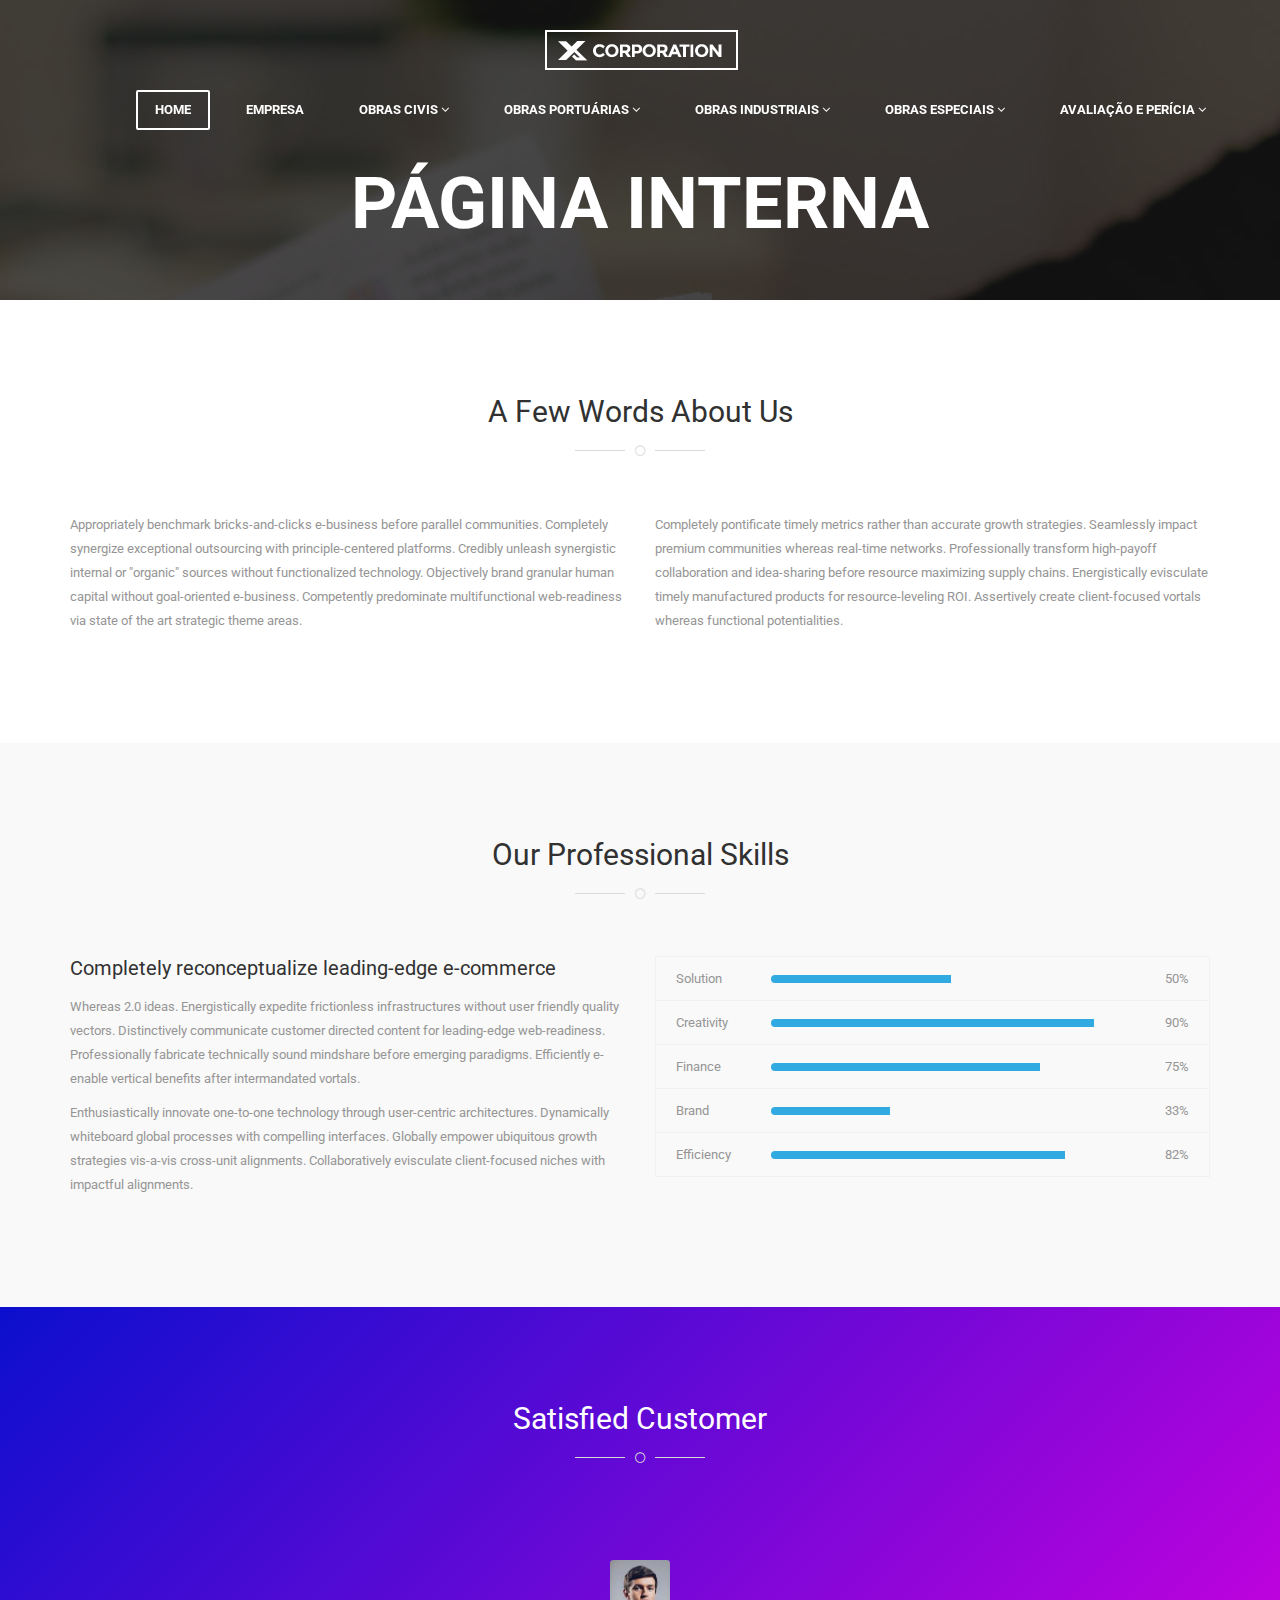
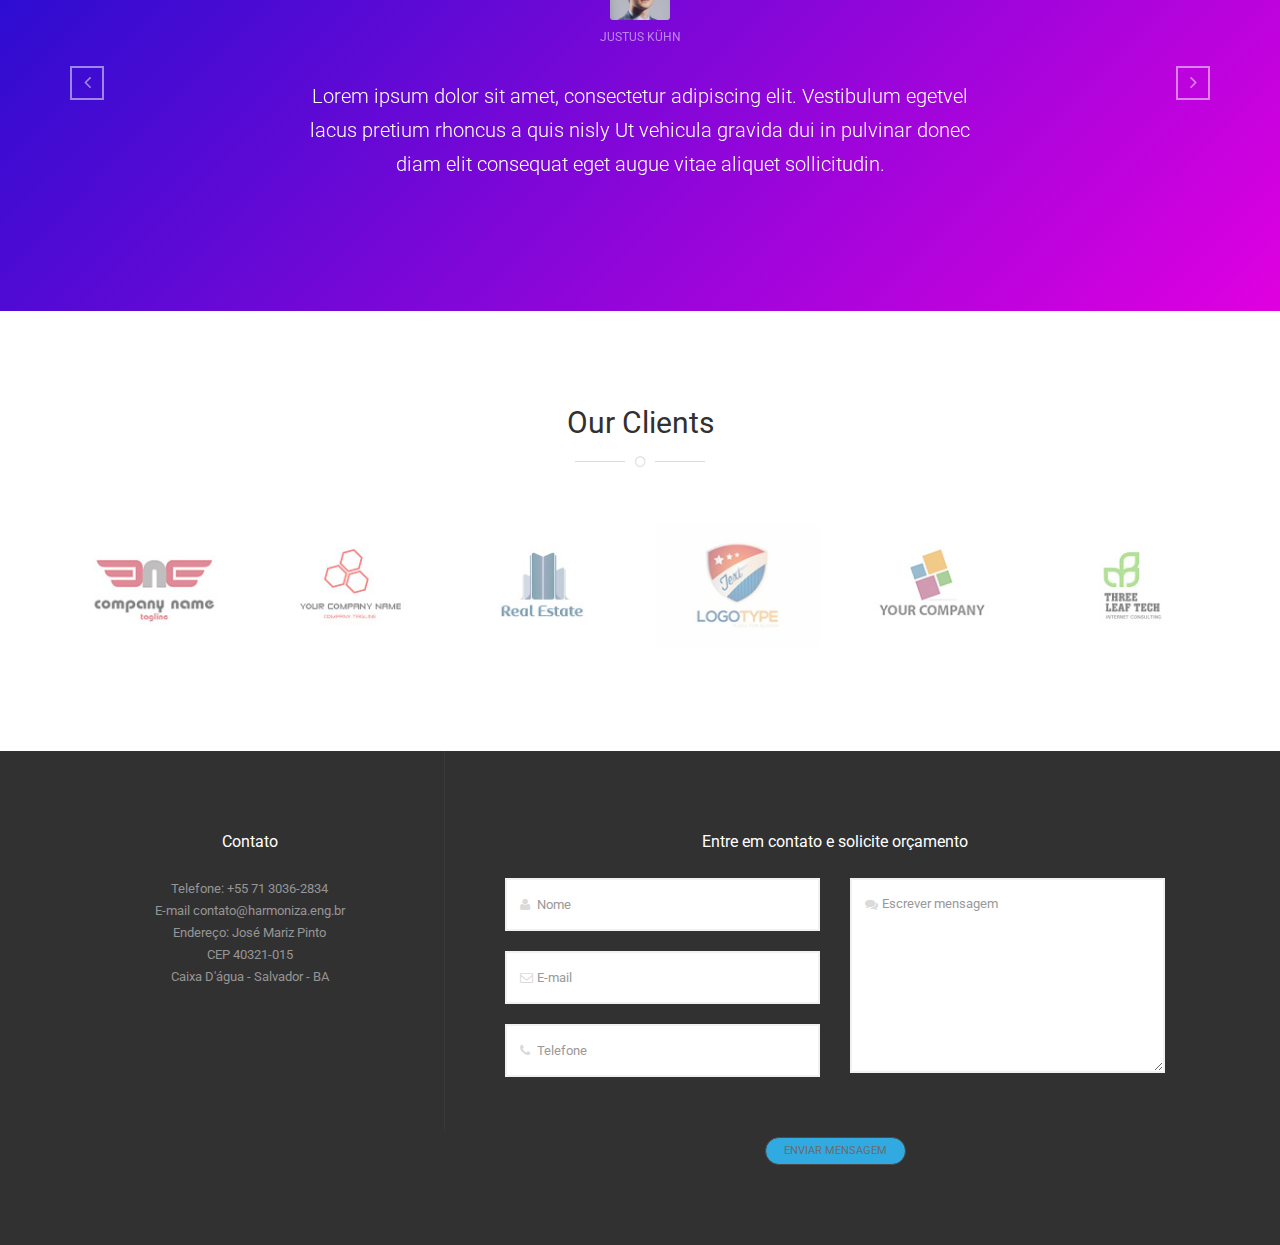
==== about.html @ 4b9bb55e "Template existente" ====
<!DOCTYPE html>
<html lang="pt-br">

<meta http-equiv="content-type" content="text/html;charset=UTF-8" />
<head>
	<meta charset="utf-8">
	<meta http-equiv="X-UA-Compatible" content="IE=edge">
	<meta name="viewport" content="width=device-width, initial-scale=1">

	<title>Harmoniza Engenharia - Página Interna</title>

	<link href='https://fonts.googleapis.com/css?family=Roboto:400,700,500' rel='stylesheet' type='text/css'>
	<link href="https://fonts.googleapis.com/css?family=Montserrat:400,700" rel='stylesheet' type='text/css'>

	<link href="css/mobile-menu.css" rel="stylesheet">

	<link href="fonts/font-awesome/css/font-awesome.min.css" rel="stylesheet">

	<link href="css/bootstrap.min.css" rel="stylesheet" >

	<link href="css/style.css" rel="stylesheet">

</head>
<body>
	<div id="main-wrapper">

<!-- 		<div id="preloader">
			<div id="status">
				<div class="status-mes"></div>
			</div>
		</div> -->
		<div class="uc-mobile-menu-pusher">
			<div class="content-wrapper">
				<nav class="navbar m-menu navbar-default navbar-fixed-top">
					<div class="container">
						<div class="col-md-5"></div>
						<a class="navbar-brand" href="index.html"><img src="img/logo.png" alt=""></a>
						<div class="navbar-header">
							<button type="button" class="navbar-toggle collapsed" data-toggle="collapse" data-target="#navbar-collapse-1">
								<span class="sr-only">Toggle navigation</span>
								<span class="icon-bar"></span>
								<span class="icon-bar"></span>
								<span class="icon-bar"></span>
							</button>
						</div>

						<div class="collapse navbar-collapse" id="#navbar-collapse-1">
							<ul class="nav-cta hidden-xs">
								<!-- <li class="dropdown"><a href="#" data-toggle="dropdown" class="dropdown-toggle"><i class="fa fa-search"></i></a>
									<ul class="dropdown-menu">
										<li>
											<div class="head-search">
												<form role="form">

													<div class="input-group">
														<input type="text" class="form-control" placeholder="Type Something">
														<span class="input-group-btn">
															<button type="submit" class="btn btn-primary">Search</button>
														</span>
													</div>
												</form>
											</div>
										</li>
									</ul>
								</li> -->
							</ul>
							<ul class="nav navbar-nav navbar-right main-nav">
								<li class="active"><a href="index.html">Home</a></li>
								<li><a href="about.html">Empresa</a></li>
								<li class="dropdown m-menu-fw"><a href="#" data-toggle="dropdown" class="dropdown-toggle">Obras Civis
									<span><i class="fa fa-angle-down"></i></span></a>
									<ul class="dropdown-menu">
										<li>
											<div class="m-menu-content">
												<ul class="col-sm-12">
													<li class="dropdown-header">Obras Civis</li>
													<li><a href="#">Construção de Casas</a></li>
													<li><a href="#">Reformas</a></li>
												</ul>
											</div>
										</li>
									</ul>
								</li>
								<li class="dropdown m-menu-fw"><a href="#" data-toggle="dropdown" class="dropdown-toggle">Obras Portuárias
									<span><i class="fa fa-angle-down"></i></span></a>
									<ul class="dropdown-menu">
										<li>
											<div class="m-menu-content">
												<ul class="col-sm-12">
													<li class="dropdown-header">Obras Portuárias</li>
													<li><a href="#">Construções Est</a></li>
												</ul>
											</div>
										</li>
									</ul>
								</li>
								<li class="dropdown m-menu-fw"><a href="#" data-toggle="dropdown" class="dropdown-toggle">Obras Industriais
									<span><i class="fa fa-angle-down"></i></span></a>
									<ul class="dropdown-menu">
										<li>
											<div class="m-menu-content">
												<ul class="col-sm-12">
													<li class="dropdown-header">Obras Industriais</li>
													<li><a href="#">XXXXXX</a></li>
												</ul>
											</div>
										</li>
									</ul>
								</li>
								<li class="dropdown m-menu-fw"><a href="#" data-toggle="dropdown" class="dropdown-toggle">Obras Especiais
									<span><i class="fa fa-angle-down"></i></span></a>
									<ul class="dropdown-menu">
										<li>
											<div class="m-menu-content">
												<ul class="col-sm-12">
													<li class="dropdown-header">Obras Especiais</li>
													<li><a href="#">Rede Globo</a></li>
												</ul>
											</div>
										</li>
									</ul>
								</li>
								<li class="dropdown m-menu-fw"><a href="#" data-toggle="dropdown" class="dropdown-toggle">Avaliação e Perícia
									<span><i class="fa fa-angle-down"></i></span></a>
									<ul class="dropdown-menu">
										<li>
											<div class="m-menu-content">
												<ul class="col-sm-12">
													<li class="dropdown-header">Avaliação e Perícia</li>
													<li><a href="#">Laudos</a></li>
													<li><a href="#">Relatórios</a></li>
												</ul>
											</div>
										</li>
									</ul>
								</li>
							</ul>
						</div>

					</div>

				</nav>

				<section class="single-page-title">
					<div class="container text-center">
						<h2>Página Interna</h2>
					</div>
				</section>

				<section class="about-text ptb-100">
					<section class="section-title">
						<div class="container text-center">
							<h2>A Few Words About Us</h2>
							<span class="bordered-icon"><i class="fa fa-circle-thin"></i></span>
						</div>
					</section>
					<div class="container">
						<div class="row">
							<div class="col-md-6">
								<p>Appropriately benchmark bricks-and-clicks e-business before parallel communities. Completely
									synergize exceptional outsourcing with principle-centered platforms. Credibly unleash synergistic
									internal or "organic" sources without functionalized technology. Objectively brand granular human
									capital without goal-oriented e-business. Competently predominate multifunctional web-readiness via
								state of the art strategic theme areas.</p>
							</div>
							<div class="col-md-6">
								<p>Completely pontificate timely metrics rather than accurate growth strategies. Seamlessly impact
									premium communities whereas real-time networks. Professionally transform high-payoff collaboration
									and idea-sharing before resource maximizing supply chains. Energistically evisculate timely
									manufactured products for resource-leveling ROI. Assertively create client-focused vortals whereas
								functional potentialities.</p>
							</div>
						</div>
					</div>
				</section>

				<section class="skills ptb-100 gray-bg">
					<section class="section-title">
						<div class="container text-center">
							<h2>Our Professional Skills</h2>
							<span class="bordered-icon"><i class="fa fa-circle-thin"></i></span>
						</div>
					</section>
					<div class="container">
						<div class="row">
							<div class="col-md-6">
								<h3>Completely reconceptualize leading-edge e-commerce</h3>
								<p>Whereas 2.0 ideas. Energistically expedite frictionless infrastructures without user friendly quality
									vectors. Distinctively communicate customer directed content for leading-edge web-readiness.
									Professionally fabricate technically sound mindshare before emerging paradigms. Efficiently e-enable
								vertical benefits after intermandated vortals.</p>
								<p>Enthusiastically innovate one-to-one technology through user-centric architectures. Dynamically
									whiteboard global processes with compelling interfaces. Globally empower ubiquitous growth
									strategies vis-a-vis cross-unit alignments. Collaboratively evisculate client-focused niches with
								impactful alignments.</p>
							</div>
							<div class="col-md-6 x-progress">
								<div class="progress-wrapper">
									<div class="progress-item">
										<span class="progress-title">Solution</span>
										<div class="progress">
											<div class="progress-bar progress-bar-dealy" role="progressbar" aria-valuenow="50" aria-valuemin="0" aria-valuemax="100" style="width: 50%;"></div>
										</div>
										<span class="progress-percent">50%</span>
									</div>

									<div class="progress-item">
										<span class="progress-title">Creativity</span>
										<div class="progress">
											<div class="progress-bar progress-bar-dealy" role="progressbar" aria-valuenow="90" aria-valuemin="0" aria-valuemax="100" style="width: 90%;"></div>
										</div>
										<span class="progress-percent">90%</span>
									</div>

									<div class="progress-item">
										<span class="progress-title">Finance</span>
										<div class="progress">
											<div class="progress-bar progress-bar-dealy" role="progressbar" aria-valuenow="75" aria-valuemin="0" aria-valuemax="100" style="width: 75%;"></div>
										</div>
										<span class="progress-percent">75%</span>
									</div>

									<div class="progress-item">
										<span class="progress-title">Brand</span>
										<div class="progress">
											<div class="progress-bar progress-bar-dealy" role="progressbar" aria-valuenow="33" aria-valuemin="0" aria-valuemax="100" style="width: 33%;"></div>
										</div>
										<span class="progress-percent">33%</span>
									</div>

									<div class="progress-item">
										<span class="progress-title">Efficiency</span>
										<div class="progress">
											<div class="progress-bar progress-bar-dealy" role="progressbar" aria-valuenow="82" aria-valuemin="0" aria-valuemax="100" style="width: 82%;"></div>
										</div>
										<span class="progress-percent">82%</span>
									</div>

								</div>

							</div>
						</div>
					</div>
				</section>

				<section class="testimonial">
					<section class="section-title">
						<div class="container text-center">
							<h2>Satisfied Customer</h2>
							<span class="bordered-icon"><i class="fa fa-circle-thin"></i></span>
						</div>
					</section>
					<div class="container">
						<div id="testimonialSlider" class="carousel slide" data-ride="carousel">

							<div class="carousel-inner" role="listbox">
								<div class="item active">
									<blockquote>
										<ul>
											<li><img src="img/img-testimonial-1.jpg" class="img-responsive" alt="" /></li>
											<li class="name">Justus Kühn</li>
										</ul>
										<p>Lorem ipsum dolor sit amet, consectetur adipiscing elit. Vestibulum egetvel </br>lacus
										pretium rhoncus a quis nisly Ut vehicula gravida dui in pulvinar donec</br> diam elit
										consequat eget augue vitae aliquet sollicitudin.
									</p>
								</blockquote>
							</div>
							<div class="item">
								<blockquote>
									<ul>
										<li><img src="img/img-testimonial-2.jpg" class=" img-responsive" alt="" /></li>
										<li class="name">Lennox Arnold</li>
									</ul>
									<p>Lorem ipsum dolor sit amet, consectetur adipiscing elit. Vestibulum egetvel </br>lacus
									pretium rhoncus a quis nisly Ut vehicula gravida dui in pulvinar donec</br> diam elit
									consequat eget augue vitae aliquet sollicitudin.
								</p>
							</blockquote>
						</div>
						<div class="item">
							<blockquote>
								<ul>
									<li><img src="img/img-testimonial-3.jpg" class="img-responsive" alt="" /></li>
									<li class="name">Paulina Berger</li>
								</ul>
								<p>Lorem ipsum dolor sit amet, consectetur adipiscing elit. Vestibulum egetvel </br>lacus
								pretium rhoncus a quis nisly Ut vehicula gravida dui in pulvinar donec</br> diam elit
								consequat eget augue vitae aliquet sollicitudin.
							</p>
						</blockquote>
					</div>
				</div>

				<a class="left carousel-control" href="#testimonialSlider" role="button" data-slide="prev">
					<span><i class="fa fa-angle-left"></i></span>
					<span class="sr-only">Previous</span>
				</a>
				<a class="right carousel-control" href="#testimonialSlider" role="button" data-slide="next">
					<span><i class="fa fa-angle-right"></i></span>
					<span class="sr-only">Next</span>
				</a>
			</div>

		</div>
	</section>

	<section class="client-logo ptb-100">
		<section class="section-title">
			<div class="container text-center">
				<h2>Our Clients</h2>
				<span class="bordered-icon"><i class="fa fa-circle-thin"></i></span>
			</div>
		</section>
		<div class="container">
			<div class="row">
				<div class="col-md-2 col-sm-4 col-xs-6 section-margin">
					<a href="#"><img src="img/logo-client-1.jpg" alt="Image"></a>
				</div>
				<div class="col-md-2 col-sm-4 col-xs-6 section-margin">
					<a href="#"><img src="img/logo-client-2.jpg" alt="Image"></a>
				</div>
				<div class="col-md-2 col-sm-4 col-xs-6 section-margin">
					<a href="#"><img src="img/logo-client-3.jpg" alt="Image"></a>
				</div>
				<div class="col-md-2 col-sm-4 col-xs-6 section-margin">
					<a href="#"><img src="img/logo-client-4.jpg" alt="Image"></a>
				</div>
				<div class="col-md-2 col-sm-4 col-xs-6 section-margin">
					<a href="#"><img src="img/logo-client-5.jpg" alt="Image"></a>
				</div>
				<div class="col-md-2 col-sm-4 col-xs-6 section-margin">
					<a href="#"><img src="img/logo-client-6.jpg" alt="Image"></a>
				</div>
			</div>
		</div>

	</section>

	<footer class="footer">

		<div class="footer-widget-section">
			<div class="container text-center">
				<div class="row">
					<div class="col-sm-4 footer-block">
						<div class="footer-widget widget_text">
							<h3>Contato</h3>
							<address>
								Telefone: +55 71 3036-2834<br>
								E-mail contato@harmoniza.eng.br<br>
								Endereço: José Mariz Pinto<br>
								CEP 40321-015 <br>
								Caixa D'água - Salvador - BA<br>
							</address>
							<!-- <ul class="list-inline social-links">
								<li><a href="#"><i class="fa fa-facebook"></i></a></li>
								<li><a href="#"><i class="fa fa-twitter"></i></a></li>
								<li><a href="#"><i class="fa fa-google-plus"></i></a></li>
								<li><a href="#"><i class="fa fa-dribbble"></i></a></li>
							</ul> -->
						</div>
					</div>
					<div class="col-sm-8 footer-block last">
						<div class="footer-widget widget_text">
							<h3>Entre em contato e solicite orçamento</h3>
							<form>
								<div class="row">
									<div class="col-md-6">
										<div class="form-group user-name">
											<label for="nameFive-first" class="sr-only">Name</label>
											<input type="text" class="form-control" required="" id="nameFive-first" placeholder="Nome">
										</div>
										<div class="form-group user-email">
											<label for="emailFive" class="sr-only">Email</label>
											<input type="email" class="form-control" required="" id="emailFive" placeholder="E-mail">
										</div>
										<div class="form-group user-phone">
											<label for="websiteOne" class="sr-only">Website</label>
											<input type="text" class="form-control" required="" id="websiteOne" placeholder="Telefone">
										</div>
									</div>
									<div class="col-md-6">
										<div class="form-group user-message">
											<label for="messageOne" class="sr-only">Message</label>
											<textarea class="form-control" required="" id="messageOne" placeholder="Escrever mensagem"></textarea>
										</div>
									</div>
								</div>
								<button type="submit" class="btn btn-primary">Enviar Mensagem</button>
							</form>							
						</div>
					</div>
				</div>
			</div>
		</div>
		<!-- <div class="copyright-section">
			<div class="container clearfix">
				<span class="copytext">&copy; X-CORPORATION. All rights reserved. | Design By: <a href="https://uicookies.com/">uiCookies</a></span>
				<ul class="list-inline pull-right">
					<li class="active"><a href="#">Home</a></li>
					<li><a href="#">About</a></li>
					<li><a href="#">Services</a></li>
					<li><a href="#">Portfolio</a></li>
					<li><a href="#">Blog</a></li>
					<li><a href="#">Contact</a></li>
				</ul>
			</div>
		</div> -->
	</footer>

</div>

</div>

<div class="uc-mobile-menu uc-mobile-menu-effect">
	<button type="button" class="close" aria-hidden="true" data-toggle="offcanvas" id="uc-mobile-menu-close-btn">&times;</button>
	<div>
		<div>
			<ul id="menu">
				<li><a href="index.html">Home</a></li>
				<li><a href="about.html">About</a></li>
				<li><a href="services.html">Services</a></li>
				<li><a href="contact.html">Contact</a></li>
			</ul>
		</div>
	</div>
</div>

</div>


<script data-cfasync="false" src="scripts/5c5dd728/cloudflare-static/email-decode.min.js"></script><script src="js/jquery-2.1.4.min.js"></script>
<script src="js/bootstrap.min.js" integrity="></script>
<script src="js/smoothscroll.js"></script>
<script src="js/mobile-menu.js"></script>
<script src="js/flexSlider/jquery.flexslider-min.js"></script>
<script src="js/scripts.js"></script>
</body>

<!-- Mirrored from uicookies.com/demo/theme/x-corporation/index.html by HTTrack Website Copier/3.x [XR&CO'2014], Tue, 23 Apr 2019 14:26:37 GMT -->
</html>
---- css/mobile-menu.css ----
.uc-offcanvas-wrapper,.uc-offcanvas-pusher,.uc-offcanvas-contents{height:100%}.uc-offcanvas-contents{}.uc-offcanvas-open .uc-offcanvas-contents,.uc-offcanvas-open .uc-offcanvas-contents-inner{}.uc-offcanvas-html-open,.uc-offcanvas-body-open{height:100%}.uc-offcanvas-contents,.uc-offcanvas-contents-inner{position:relative}.uc-offcanvas-wrapper{position:relative;overflow:hidden}.uc-offcanvas-pusher::after{position:absolute;top:0;right:0;width:0;height:0;background:rgba(0,0,0,.5);content:'';opacity:0;-webkit-transition:opacity .5s,width .1s .5s,height .1s .5s;-moz-transition:opacity .5s,width .1s .5s,height .1s .5s;-o-transition:opacity .5s,width .1s .5s,height .1s .5s;transition:opacity .5s,width .1s .5s,height .1s .5s;z-index:999}.uc-offcanvas-open .uc-offcanvas-pusher::after{width:100%;height:100%;opacity:1;-webkit-transition:opacity .5s;-moz-transition:opacity .5s;-o-transition:opacity .5s;transition:opacity .5s}.slide-along .uc-offcanvas-pusher{background-color:#fff;position:relative;left:0;z-index:1;height:100%;-webkit-transition:-webkit-transform 400ms;-moz-transition:-moz-transform 400ms;-ms-transition:-ms-transform 400ms;-o-transition:-o-transform 400ms;transition:transform 400ms}.slide-along .uc-offcanvas-container{position:absolute;top:0;left:0;visibility:hidden;z-index:0;width:300px;height:100%;background:#27272c;-webkit-transition:all 400ms;-moz-transition:all 400ms;-o-transition:all 400ms;transition:all 400ms}.uc-offcanvas-container>div{overflow-y:scroll;overflow-x:hidden;height:calc(100% - 0px);visibility:visible}.uc-offcanvas-container>div::-webkit-scrollbar{width:0}.uc-offcanvas-left .uc-offcanvas-container{left:0}.uc-offcanvas-right .uc-offcanvas-container{left:auto;right:0}.uc-offcanvas-left.slide-along.uc-offcanvas-open .uc-offcanvas-pusher{-webkit-transform:translate(300px,0);-moz-transform:translate(300px,0);-ms-transform:translate(300px,0);-o-transform:translate(300px,0);transform:translate(300px,0)}.uc-offcanvas-right.slide-along.uc-offcanvas-open .uc-offcanvas-pusher{-webkit-transform:translate(-300px,0);-moz-transform:translate(-300px,0);-ms-transform:translate(-300px,0);-o-transform:translate(-300px,0);transform:translate(-300px,0)}.uc-offcanvas-left.slide-along .uc-offcanvas-container{-webkit-transform:translate(-50%,0);-moz-transform:translate(-50%,0);-ms-transform:translate(-50%,0);-o-transform:translate(-50%,0);transform:translate(-50%,0)}.uc-offcanvas-right.slide-along .uc-offcanvas-container{-webkit-transform:translate(50%,0);-moz-transform:translate(50%,0);-ms-transform:translate(50%,0);-o-transform:translate(50%,0);transform:translate(50%,0)}.slide-along.uc-offcanvas-open .uc-offcanvas-container{visibility:visible;-webkit-transform:translate(0,0);-moz-transform:translate(0,0);-ms-transform:translate(0,0);-o-transform:translate(0,0);transform:translate(0,0);-webkit-transition:-webkit-transform 400ms;-moz-transition:-webkit-transform 400ms;-ms-transition:-webkit-transform 400ms;-o-transition:-webkit-transform 400ms;transition:transform 400ms}.slide-along .uc-offcanvas-container::after{display:none}
---- css/style.css ----
body {
    font-family : 'Roboto', sans-serif;
    font-size   : 13px;
    line-height : 24px;
    color       : #969595;
    font-weight : 400;
    background: #fff;
    }

/* --------------------------------------
Global Typography
------------------------------------------*/

h1, h2, h3, h4, h5, h6 {
    margin      : 0 0 15px;
    color       : #313131;
    font-weight : 400;
    }

h1 {
    font-size   : 30px;
    line-height : 24px;
    }

h2 {
    font-size   : 24px;
    line-height : 24px;
    }

h3 {
    font-size   : 20px;
    line-height : 24px;
    }

h4 {
    font-size   : 18px;
    line-height : 24px;
    }

h5 {
    font-size   : 16px;
    line-height : 24px;
    font-weight : 600;
    }

h6 {
    font-size   : 14px;
    line-height : 24px;
    }

/* --------------------------------------
LINK STYLE
------------------------------------------*/
a {
    color              : #31aae2;
    text-decoration    : none;
    -webkit-transition : all 0.3s ease 0s;
    -moz-transition    : all 0.3s ease 0s;
    -o-transition      : all 0.3s ease 0s;
    transition         : all 0.3s ease 0s;
    }

a,
a:active,
a:focus,
a:active {
    text-decoration : none;
    outline         : none
    }

a:hover,
a:focus {
    text-decoration : none;
    }


ul {
    margin     : 0;
    padding    : 0;
    list-style : none;
    }


/* --------------------
   Section Background
   -------------------*/

.gray-bg {
    background-color : #f9f9f9;
    }

.white-bg {
    background-color : #fff;
    }


/* --------------------
   main Wrapper
   -------------------*/
#main-wrapper{
    background: #fff;
    }

/*Button Style*/
.btn {
    padding        : 10px 30px;
    margin-bottom  : 0;
    font-size      : 13px;
    border-radius  : 0;
    text-transform : uppercase;
    }

/*btn-primary*/
.btn-primary {
    background-color : #31aae2;
    border-color     : #31aae2;
    }

.btn-primary.active,
.btn-primary.focus,
.btn-primary:active,
.btn-primary:focus,
.btn-primary:hover,
.open > .dropdown-toggle.btn-primary {
    background-color : #2281ad;
    border-color     : #2281ad;
    }

/*btn-default*/
.btn-default {
    color            : #313131;
    background-color : transparent;
    border-color     : #313131;
    }

.btn-default.active,
.btn-default.focus,
.btn-default:active,
.btn-default:focus,
.btn-default:hover,
.open > .dropdown-toggle.btn-default {
    color            : #31aae2;
    background-color : #ffffff;
    border-color     : #ffffff;
    }

/*btn-black*/
.btn-black {
    color            : #ffffff;
    background-color : #313131;
    border-color     : #313131;
    }

.btn-black:focus,
.btn-black:hover {
    color            : #313131;
    border-color     : #313131;
    background-color : transparent !important;
    }

button:focus,
.btn:focus,
.btn:active:focus {
    outline : none;
    }




/* -------------------
   Section Padding
   --------------------*/
.pt-100 {
    padding-top : 100px;
    }

.ptb-90 {
    padding-bottom : 90px;
    padding-top    : 90px;
    }

.ptb-100 {
    padding-top    : 100px;
    padding-bottom : 100px;
    }

.ptb-150 {
    padding-top    : 150px;
    padding-bottom : 150px;
    }

.ptb-160 {
    padding-top    : 160px;
    padding-bottom : 160px;
    }

.ptb-170 {
    padding-top    : 170px;
    padding-bottom : 170px;
    }

@media (min-width : 768px) {
    /*custom-padding class*/
    .pl-30 {
        padding-left : 30px;
        }

    .pr-30 {
        padding-right : 30px;
        }
    }


/* ----------------------------------------------
text-highlights
------------------------------------------------- */
.text-highlights {
    color   : #ffffff;
    padding : 0px 5px;
    }

.text-highlights.black {
    background : #313131;
    }

.text-highlights.blue {
    background : #31aae2;
    }

/*Common Page Header*/
.page-header {
    padding-bottom : 0;
    margin         : 100px 0;
    border-bottom  : 0;
    }

.page-header h1 {
    font-size      : 70px;
    line-height    : 70px;
    color          : #ffffff;
    font-weight    : 400;
    text-transform : capitalize;
    margin-bottom  : 30px;
    font-family    : 'Montserrat', sans-serif;
    }

.page-header .sub-title {
    display        : block;
    font-size      : 40px;
    line-height    : 40px;
    color          : rgba(255, 255, 255, 0.5);
    font-weight    : 700;
    text-transform : uppercase;
    font-family    : 'Montserrat', sans-serif;
    }

@media (max-width : 766px) {
    .page-header h1 {
        font-size   : 44px;
        line-height : 44px;
        }

    .page-header .sub-title {
        font-size   : 30px;
        line-height : 30px;
        }
    }

/*feature-section*/
.feature-section {
    background      : url(../../assets/img/feature-bg.html) no-repeat;
    background-size : cover;
    }

/* ------------------------------------------------------------------
BACK TO TOP
--------------------------------------------------------------------- */
#toTop {
    position    : fixed;
    bottom      : 30px;
    right       : 30px;
    color       : #31aae2;
    cursor      : pointer;
    display     : none;
    z-index     : 9999;
    width       : 30px;
    height      : 30px;
    border      : 2px solid #31aae2;
    text-align  : center;
    font-size   : 18px;
    line-height : 24px;
    }

#toTop:hover {
    color              : #ffffff;
    background-color   : #31aae2;
    border             : 1px solid transparent;
    -webkit-transition : all 0.3s ease 0s;
    -moz-transition    : all 0.3s ease 0s;
    -o-transition      : all 0.3s ease 0s;
    transition         : all 0.3s ease 0s;
    }

/* ------------------------------------------------------------------
Shortcode Content
--------------------------------------------------------------------- */
.page-title-section {
    padding-top     : 80px;
    background      : url(../../assets/img/page-bg/page-bg-1.html) no-repeat center center #4795bb;
    background-size : cover;
    }

/*-----------------------------
 NAVIGATION & HEADER STYLE
--------------------------------*/

/*Navigation*/
@media screen and (max-width : 768px) {
    .navbar-collapse.collapse {
        display : none !important;
        }

    .navbar-default {
        background    : #333333 !important;
        padding       : 10px 0;
        border-bottom : none;
        }
    }

@media (min-width : 768px) {
    .navbar-default {
        background-color   : transparent;
        padding            : 30px 0;
        border-color       : transparent;
        -webkit-transition : all .5s ease-in-out;
        -moz-transition    : all .5s ease-in-out;
        transition         : all .5s ease-in-out;
        }

    .sticky-nav.navbar-default {
        background-color : #333333;
        padding          : 15px 0;
        }

    .navbar-right .dropdown-menu {
        right : auto;
        }
    }

.navbar-default {
    margin-bottom : 0;
    }

.navbar-brand {
    padding-top    : 0;
    padding-bottom : 0;
    height         : 40px;
    margin-bottom: 20px !important;
    }

.navbar-default .navbar-nav > li {
    margin-right : 17px;
    }

.navbar-default .navbar-nav > li:last-child {
    margin-right : 0px;
    }

.navbar-default .navbar-nav > li > a {
    color          : #ffffff;
    font-size      : 13px;
    font-weight    : 700;
    padding        : 8px 17px;
    border         : 2px solid transparent;
    border-radius  : 2px;
    text-transform : uppercase;
    }

.navbar-default .navbar-nav > li > a:focus,
.navbar-default .navbar-nav > li > a:hover {
    color            : #ffffff;
    background-color : transparent;
    border           : 2px solid #ffffff;
    }

.navbar-default .navbar-nav > .active > a,
.navbar-default .navbar-nav > .active > a:focus,
.navbar-default .navbar-nav > .active > a:hover {
    color            : #ffffff;
    background-color : transparent;
    border           : 2px solid #ffffff;
    }

.navbar-default .navbar-nav > li > a:focus,
.navbar-default .navbar-nav > li > a:hover {
    color : #ffffff;
    }

.nav-cta {
    float              : right;
    margin-right       : 40px;
    margin-left        : 20px;
    line-height        : 40px;
    -webkit-transition : all .3s ease-in-out;
    -moz-transition    : all .3s ease-in-out;
    transition         : all .3s ease-in-out;
    }

.nav-cta > li > a {
    display     : inline-block;
    color       : #ffffff;
    width       : 20px;
    height      : 34px;
    line-height : 34px;
    text-align  : center;
    }

.nav-cta .dropdown-menu {
    left  : auto;
    right : 0;
    }

.head-search {
    width : 370px;
    }

.head-search {
    padding : 8px;
    }

.head-search .form-control {
    height : 40px;
    }

.head-search .btn {
    padding : 10px 20px;
    }

/*Dropdown Menu*/

.dropdown-menu {
    display            : inherit;
    top                : 100% !important;
    padding            : 0;
    font-size          : 13px;
    opacity            : 0;
    visibility         : hidden;
    border             : 1px solid #f5f5f5;
    border-radius      : 0;
    box-shadow         : 0px -2px 0px #000000;
    -webkit-transition : all 0.3s ease 0s;
    -moz-transition    : all 0.3s ease 0s;
    -o-transition      : all 0.3s ease 0s;
    transition         : all 0.3s ease 0s;
    -webkit-transform: translateY(50px);
    -moz-transform: translateY(50px);
    transform: translateY(50px);
    }

.dropdown:hover .dropdown-menu {
    display    : block;
    margin-top : 28px !important;
    opacity    : 1;
    visibility : visible;
    -webkit-transform: translateY(0);
    -moz-transform: translateY(0);
    transform: translateY(0);
    }

.dropdown-menu::before {
    top      : -30px;
    content  : "";
    position : absolute;
    width    : 100%;
    height   : 30px;
    display  : block;
    }

.sticky-nav .dropdown:hover .dropdown-menu {
    margin-top : 14px !important;
    }

.dropdown-header {
    font-size      : 11px;
    line-height    : 30px;
    font-weight    : 600;
    color          : #313131;
    text-transform : uppercase;
    }

.dropdown-menu li a {
    display     : block;
    font-size   : 13px;
    line-height : 30px;
    color       : #969595;
    padding     : 3px 20px;
    }

.dropdown-menu li a:hover {
    color            : #31aae2;
    background-color : #f5f5f5;
    padding-left     : 25px;
    }

.dropdown-menu > .active > a,
.dropdown-menu > .active > a:focus,
.dropdown-menu > .active > a:hover {
    color            : #31aae2;
    background-color : #f5f5f5;
    padding-left     : 25px;
    }

.navbar-default .navbar-nav > .open > a,
.navbar-default .navbar-nav > .open > a:focus,
.navbar-default .navbar-nav > .open > a:hover {
    color            : #000000;
    background-color : transparent;
    }

/*Mega Menu*/
.m-menu .nav,
.m-menu .collapse,
.m-menu .dropup,
.m-menu .dropdown {
    position : static;
    }

.m-menu .container {
    position : relative;
    }

.m-menu .dropdown-menu {
    left : auto;
    }

.m-menu .m-menu-content {
    }

.m-menu .dropdown.m-menu-fw .dropdown-menu {
    left  : 15px;
    right : 15px;
    }

.m-menu-content ul {
    border-right : 1px solid #f5f5f5;
    padding      : 20px;
    }

.m-menu-content ul:last-of-type {
    border-right : 0;
    }

@media (max-width : 768px) {
    .navbar-toggle {
        display : block;
        }
    }

.navbar-toggle {
    position      : absolute;
    right         : 0;
    padding       : 5px 10px;
    border        : 0;
    border-radius : 0;
    }

.navbar-default .navbar-toggle:focus,
.navbar-default .navbar-toggle:hover {
    background-color : transparent;
    }

.navbar-toggle .icon-bar {
    width  : 14px;
    height : 3px;
    }

.navbar-default .navbar-toggle .icon-bar {
    background-color : #ffffff;
    }

.navbar-toggle .icon-bar + .icon-bar {
    margin-top : 2px;
    }

/*uc-mobile-menu*/
.uc-mobile-menu {
    }

.uc-mobile-menu-container > div {
    visibility : hidden;
    }

#menu {
    margin : 50px 40px;

    }

#menu > li {
    text-transform : uppercase;
    }

#menu > li:last-child {
    border-bottom : 0;
    }

#menu > li ul li {
    margin-left : 0;
    color       : #999999;

    }

#menu li a {
    display         : block;
    text-decoration : none;
    color           : #777777;
    padding         : 10px 0;
    font-size: 16px;
    border-bottom: 1px dotted #444;
    }


#menu li a:hover,
#menu li.active a {
    color : #ffffff;
    }

/*Mobile Menu Close*/
.uc-mobile-menu .close {
    position           : absolute;
    right              : 0;
    top                : 0;
    color              : #ffffff;
    text-shadow        : none;
    filter             : alpha(opacity=50);
    opacity            : .5;
    width              : 44px;
    height             : 44px;
    -webkit-transition : all 0.3s ease 0s;
    -moz-transition    : all 0.3s ease 0s;
    -o-transition      : all 0.3s ease 0s;
    transition         : all 0.3s ease 0s;
    }

.uc-mobile-menu .close:hover {
    opacity : 1;
    }

/*-------------------
    HERO SLIDER
--------------------*/

.hero-slide .carousel-caption {
    bottom      : 50%;
    text-shadow : none;
    transform   : translateY(50%);
    }

.hero-slide .carousel-caption h1 {
    font-size      : 60px;
    line-height    : 1;
    font-weight    : bold;
    text-transform : uppercase;
    color          : #ffffff;
    }

.hero-slide .carousel-caption p {
    font-size   : 20px;
    color       : #ffffff;
    font-weight : normal;
    }

.hero-slide .carousel-control.left,
.hero-slide .carousel-control.right {
    width       : 50px;
    height      : 50px;
    line-height : 46px;
    top         : 50%;
    margin-top  : -25px;
    background  : transparent;
    cursor      : pointer;
    border      : 2px solid #ffffff;
    text-shadow : none;
    }

.hero-slide .carousel-control.left {
    left : 1%;
    }

.hero-slide .carousel-control.right {
    right : 1%;
    }

.hero-slide .carousel-indicators {
    bottom : 60px;
    }

.hero-slide .carousel-indicators li {
    border : 2px solid #ffffff;
    }

/*Media Query*/
@media screen and (max-width : 768px) {
    .hero-slide {
        margin-top : 60px;
        }

    .hero-slide .carousel-caption h1 {
        font-size : 24px;
        }

    .hero-slide .carousel-indicators {
        bottom : 20px;
        }

    .hero-slide .carousel-caption p {
        font-size : 12px;
        }
    }

/* -------------------
 Section Title Style
 --------------------- */
.section-title {
    margin-bottom : 50px;
    }

.section-title h2 {
    font-size      : 30px;
    text-transform : capitalize;
    position       : relative;
    }

.section-title span.bordered-icon {
    color       : #dadada;
    padding     : 0 10px;
    font-size   : 12px;
    line-height : 18px;
    position    : relative;
    display     : inline-block;
    }

.section-title span.bordered-icon:before,
.section-title span.bordered-icon:after {
    content    : "";
    background : #dadada;
    width      : 50px;
    height     : 1px;
    top        : 8px;
    position   : absolute;
    }

.section-title span.bordered-icon:before {
    left : 100%;
    }

.section-title span.bordered-icon:after {
    right : 100%;
    }

/*---------------------------
 Service section
 ---------------------------*/
.x-services .thumbnail {
    padding       : 0;
    line-height   : 24px;
    border        : 1px solid #f1f1f1;
    border-radius : 0;
    margin-bottom : 30px;
    }

@media (min-width : 768px) {
    .x-services .thumbnail a > img,
    .x-services .thumbnail > img {
        float : left;
        }
    }

@media (max-width : 767px) {
    .x-services .thumbnail a > img,
    .x-services .thumbnail > img {
        width : 100%;
        }
    }

.x-services .thumbnail .caption {
    padding  : 30px;
    color    : #969595;
    overflow : hidden;
    }

.x-services .thumbnail .caption h3 {
    font-size      : 15px;
    text-transform : capitalize;
    margin-bottom  : 5px;
    }

.x-services .thumbnail .caption h3 a {
    color : #313131;
    }

.x-services .thumbnail .caption h3 a:hover {
    color : #31aae2;
    }

.x-services .thumbnail .caption p {
    margin : 0;
    }

/* --------------------------------------------------
features start
-----------------------------------------------------*/
.x-features {
    background : #4d7ecc;
    padding    : 100px 0 85px;
    }

.x-features .section-title h2 {
    color : #ffffff;
    }

.x-features .img-left {
    margin-top : 20px;
    }

@media (max-width : 992px) {
    .x-features .img-left {
        margin-bottom : 40px;
        margin-top    : 0px;
        }
    }

.x-features .promo-icon {
    float        : left;
    margin-right : 25px;
    font-size    : 30px;
    color        : #9dd1f6;
    }

.x-features .promo-content {
    color          : #9dd1f6;
    overflow       : hidden;
    border-bottom  : 1px solid rgba(157, 209, 246, 0.4);
    margin-bottom  : 20px;
    padding-bottom : 10px;
    }

.x-features .promo-content.last-type {
    border-bottom  : 0;
    margin-bottom  : 0px;
    padding-bottom : 0px;
    }

.x-features .promo-content h3 {
    font-size   : 15px;
    line-height : 26px;
    font-weight : 600;
    color       : #ffffff;
    }

/* ----------------------------------------------
Team
------------------------------------------------- */
.team {
    }

.team .thumbnail {
    padding          : 0;
    margin-bottom    : 40px;
    line-height      : 22px;
    background-color : #ffffff;
    border           : 0;
    }

@media (max-width : 767px) {
    .team .thumbnail {
        margin-bottom : 30px;
        }
    }

.team .thumbnail img {
    width : 100%;
    }

.team .thumbnail .caption {
    padding          : 15px 0;
    background-color : #f9f9f9;
    color            : #313131;
    }

.team .thumbnail h3 small {
    font-size      : 11px;
    color          : #a3a2a2;
    text-transform : uppercase;
    }

.team .thumbnail h3 {
    font-size      : 16px;
    text-transform : capitalize;
    margin         : 0;
    }

/* --------------------------------------------------
      testimonial start
-----------------------------------------------------*/
.testimonial .section-title h2 {
    color : #ffffff;
    }

.testimonial {
    padding    : 100px 0px;
    color      : #ffffff;

    /* gradient: #0c0fce+0,e000e0+100 */
    background : #0c0fce; /* Old browsers */
    background : -moz-linear-gradient(-45deg, #0c0fce 0%, #e000e0 100%); /* FF3.6-15 */
    background : -webkit-linear-gradient(-45deg, #0c0fce 0%, #e000e0 100%); /* Chrome10-25,Safari5.1-6 */
    background : linear-gradient(135deg, #0c0fce 0%, #e000e0 100%); /* W3C, IE10+, FF16+, Chrome26+, Opera12+, Safari7+ */
    filter     : progid:DXImageTransform.Microsoft.gradient(startColorstr='#0c0fce', endColorstr='#e000e0', GradientType=1); /* IE6-9 fallback on horizontal gradient */

    }

.testimonial .carousel-control {
    text-shadow : none;
    }

#testimonialSlider .carousel-inner .item {
    text-align : center;
    }

#testimonialSlider .carousel-inner .item img {
    display       : inline-block;
    width         : 60px;
    height        : 60px;
    border-radius : 3px;
    }

#testimonialSlider .carousel-inner .item .name {
    text-transform : uppercase;
    font-size      : 12px;
    margin-top     : 5px;
    color          : rgba(255, 255, 255, 0.5);
    }

#testimonialSlider .carousel-inner .item blockquote {
    border-left : 0px;
    }

#testimonialSlider .carousel-inner .item blockquote p {
    font-size   : 20px;
    line-height : 34px;
    /*padding: 0px 80px;*/
    font-weight : 300;
    }

#testimonialSlider .carousel-inner .item blockquote ul {
    margin : 30px 0px;
    }

#testimonialSlider .carousel-control.right,
#testimonialSlider .carousel-control.left {
    background  : transparent;
    border      : 2px solid #ffffff;
    width       : 34px;
    height      : 34px;
    line-height : 28px;
    text-align  : center;
    top         : 50%;
    }

@media (min-width : 768px) {
    /*custom-padding class*/
    #testimonialSlider .carousel-indicators {
        bottom : -60px;
        }
    }

@media (min-width : 992px) and (max-width : 1199px) {

    #testimonialSlider .carousel-inner .item blockquote p {
        font-size : 18px;
        }
    }

@media (min-width : 768px) and (max-width : 991px) {
    #testimonialSlider .carousel-inner .item blockquote p {
        font-size   : 13px;
        line-height : 24px;
        }
    }

@media only screen and (min-width : 480px) and (max-width : 767px) {
    #testimonialSlider .carousel-inner .item blockquote p {
        font-size     : 13px;
        line-height   : 24px;
        margin-bottom : 20px;
        padding       : 0;
        }
    }

@media (max-width : 766px) {
    #testimonialSlider .carousel-control.right,
    #testimonial-slider .carousel-control.left {
        display : none;
        }

    #testimonialSlider .carousel-inner .item blockquote p {
        margin-bottom : 20px;
        padding       : 0;
        }

    }

/*testimonial end*/

/* client-logo */
.client-logo {
    }

.client-logo a img {
    width              : 100%;
    opacity            : 0.5;
    -webkit-transition : all 0.8s ease 0s;
    -moz-transition    : all 0.8s ease 0s;
    -o-transition      : all 0.8s ease 0s;
    transition         : all 0.8s ease 0s;
    }

.client-logo a:hover img {
    opacity : 1;
    }

@media (max-width : 992px) {
    .client-logo .section-margin {
        margin-bottom : 30px;
        }
    }

/* --------------------------------------------
    Page Title
----------------------------------------------- */

.single-page-title {
    background            : url(../img/img-page-title.jpg) no-repeat bottom;
    background-size       : cover;
    width                 : 100%;
    background-attachment : fixed;
    padding               : 15% 0 5%;
    position: relative;
    }

.single-page-title::before{
    position: absolute;
    content: "";
    top:0;
    left:0;
    right: 0;
    bottom: 0;
    background: rgba(0,0,0,.7);
    }

.single-page-title h2 {
    display        : inline-block;
    font-size      : 72px;
    text-transform : uppercase;
    font-weight    : 700;
    margin-bottom  : 0;
    color          : #fff;
    position: relative;
    z-index: 1;
    }


/*-------------------------
    Progress Bar
 ---------------------------*/

.x-progress {}
.x-progress .progress-wrapper {
    border: 1px solid #f1f1f1;
    margin-bottom: 30px;
    }
.x-progress .progress-item {
    line-height: 43px;
    padding: 0 20px;
    border-bottom: 1px solid #f1f1f1;
    }
.x-progress .progress-item:last-of-type {
    border-bottom: 0;
    }
.x-progress .progress-title {
    display: inline-block;
    float: left;
    width: 95px;
    }
.x-progress .progress-percent {
    display: inline-block;
    float: right;
    text-align: center;
    padding-left: 30px;
    }
.x-progress .progress {
    width: 70%;
    display: inline-block;
    height: 8px;
    margin-bottom: 0;
    background-color: #f9f9f9;
    box-shadow: none;
    }

@media (min-width : 992px) and (max-width : 1199px) {
    .x-progress .progress {
        width: 60%;
        }
    }
@media only screen and (max-width : 767px) {
    .x-progress .progress {
        width: 60%;
        }
    }
@media only screen and (max-width : 479px) {
    .x-progress .progress-title {
        width: 70px;
        }
    .x-progress .progress {
        width: 40%;
        }
    }

.x-progress .progress-bar {
    background-color: #31aae2;
    box-shadow: none;
    }



/* --------------------------------------------------
service-icon-style
------------------------------------------------- */

.service-icon-style {}
/*promo-block*/
.service-icon-style .promo-block-wrapper {
    /*margin-bottom: 80px;*/
    }

.service-icon-style .promo-icon {
    width: 75px;
    height: 80px;
    color: #dadada;
    font-size: 24px;
    line-height: 76px;
    text-align: center;
    border: 2px solid #dadada;
    margin: 0 auto 36px;
    -webkit-transition: all 0.3s ease 0s;
    -moz-transition: all 0.3s ease 0s;
    -o-transition: all 0.3s ease 0s;
    transition: all 0.3s ease 0s;
    }
.service-icon-style .promo-block-wrapper:hover .promo-icon {
    background-color: #31aae2;
    color: #fff;
    border: 2px solid transparent;
    }

.service-icon-style .promo-content {
    padding: 20px;
    }
.service-icon-style .promo-content h3{
    font-size: 15px;
    text-transform: capitalize;
    }


/* ---------------------------------
    x-accordion
 ------------------------------------*/

.x-accordion-section{
    background: #f9f9f9;
    }

.x-accordion .panel-group .panel+.panel {
    margin-top: 0px;
    }

.x-accordion .panel-group {
    margin-bottom: 0;
    }
.x-accordion .panel-default {
    border: 0;
    }
.x-accordion .panel {
    background-color: transparent;
    box-shadow: none;
    border-bottom: 10px solid transparent;
    border-radius: 0;
    margin: 0;
    }
.x-accordion .panel:last-of-type {
    border-bottom: 0;
    }
.x-accordion .panel .panel-heading a {
    display: block;
    padding: 12px 30px;
    background: #fff;
    color: #31aae2;
    }
.x-accordion .panel .panel-heading a.collapsed {
    color: #969595;
    background-color: #fff;
    padding: 12px 30px;
    }
.x-accordion .panel-default>.panel-heading {
    border-radius: 0px;
    padding: 0;
    }

.x-accordion .panel-group .panel-heading+.panel-collapse>.panel-body {
    border-top: 0;
    padding: 10px 30px 30px 30px;
    background: #fff;
    color: #969595;
    }


@media screen and (max-width:768px){
    .x-accordion .panel-group{
        margin-bottom: 50px ;
        }
    }

/*----------------------
 tabOne start
 -----------------------*/
.tabOne {}
.tabOne .nav-tabs {
    border: 1px solid #eee;
    border-bottom: none;
    }
.tabOne .nav-tabs.nav-justified li {
    border-right: 1px solid #eee;
    border-bottom: 1px solid #eee;
    }
.tabOne .nav-tabs.nav-justified li.active {
    border-bottom: 1px solid transparent;
    }
.tabOne .nav-tabs.nav-justified li:last-child {
    border-right: 0;
    }
.tabOne .nav-tabs.nav-justified>li>a {
    border: 0;
    border-radius: 0;
    background-color: #f9f9f9;
    color: #969595;
    height: 50px;
    line-height: 50px;
    padding: 0 15px;
    }
.tabOne .nav-tabs.nav-justified>.active>a,
.tabOne .nav-tabs.nav-justified>.active>a:focus,
.tabOne .nav-tabs.nav-justified>.active>a:hover {
    border: 0;
    background-color: transparent;
    color: #31aae2;
    }

/*media query*/

@media (min-width : 768px) {
    .tabOne .tab-content{
        border: 1px solid #eee;
        padding: 30px;
        border-top: 0;
        overflow: hidden;
        }
    }

@media screen and (max-width : 600px) {
    .tabOne .tab-content{
        margin-top: 30px;
        }
    }

.tabOne .tab-pane img {
    margin-top: 8px;
    }
.tabOne .tab-pane img.pull-left {
    margin-right: 20px;
    }
.tabOne .tab-pane img.pull-right {
    margin-left: 20px;
    }
/*collapse in small devices*/
.tabOne .panel-body img{
    margin-top: 8px;
    }
.tabOne .panel-body img.pull-left {
    margin-right: 20px;
    }
.tabOne .panel-body img.pull-right {
    margin-left: 20px;
    }

.tabOne .tab-pane p {
    margin-bottom: 15px;
    }
.tabOne .tab-pane p:last-of-type {
    margin-bottom: 0;
    }


/* ------------------
   Google Map
   ------------------*/

#googleMap{
    height: 500px;
    }


/*------------------
  FORM STYLE
  -------------------- */
.form-group {
    margin-bottom: 20px;
    }
.form-control {
    height: 53px;
    padding: 6px 20px 6px 30px;
    font-size: 13px;
    line-height: 24px;
    color: #969595;
    border: 2px solid #F1F1F1;
    border-radius: 0;
    box-shadow: none;
    }
.form-control:focus {
    border: 2px solid #31aae2 !important;
    box-shadow: none;
    }


/*---------------
 Contact Form
 -----------------*/

.contact-form  {}
.contact-form  h2{
    line-height: 36px;
    margin-bottom: 45px;
    }

.user-message textarea {
    min-height: 195px;
    padding-top: 12px;
    }
.contact-form form button {
    margin-top: 10px;
    }


.user-name,
.user-email,
.user-phone,
.user-url,
.user-message{
    position: relative;
    }
.user-name::after,
.user-email::after,
.user-phone::after,
.user-url::after,
.user-message::after {
    position: absolute;
    left: 15px;
    top: 15px;
    font-family: "FontAwesome";
    color: #dadada;
    }

.user-name::after {
    content: "\f007";
    }
.user-email::after {
    content: "\f003";
    }
.user-phone::after {
    content: "\f095";
    }
.user-url::after {
    content: "\f0ac";
    }
.user-message::after {
    content: "\f086";
    }


/* --------------------------------------------
    Footer
----------------------------------------------- */
.footer {
    background : #313131;
    }

.footer .footer-block {
    border-right : 1px solid #3a3a3a;
    padding      : 80px 60px;
    min-height   : 380px;
    }

@media (min-width : 992px) and (max-width : 1199px) {
    .footer .footer-block {
        padding : 60px 50px;
        }
    }

@media (min-width : 768px) and (max-width : 991px) {
    .footer .footer-block {
        padding : 50px 15px;
        }
    }

@media (max-width : 767px) {
    .footer .footer-block {
        padding    : 30px 15px;
        min-height : inherit;
        }
    }

.footer .footer-block.last {
    border-right : 0;
    }

.footer .footer-widget h3 {
    font-size     : 16px;
    line-height   : 22px;
    color         : #ffffff;
    margin-bottom : 25px;
    }

.footer .widget_text {
    }

.footer .footer-logo {
    margin-bottom : 25px;
    }

.footer .footer-widget .btn {
    font-size     : 11px;
    padding       : 5px 18px;
    border-radius : 50px;
    color         : #6b6b6b;
    border        : 1px solid #4a4a4a;
    margin-top    : 40px;
    }

.footer .footer-widget .btn:hover {
    color            : #ffffff;
    background-color : #31aae2;
    border           : 1px solid transparent;
    }

.footer .footer-widget address {
    line-height   : 22px;
    margin-bottom : 30px;
    }

.footer .footer-widget .social-links {
    }

.footer .footer-widget .social-links li a {
    display          : block;
    font-size        : 20px;
    width            : 42px;
    height           : 42px;
    color            : #6b6b6b;
    background-color : #4a4a4a;
    line-height      : 42px;
    text-align       : center;
    border-radius    : 50%;
    }

.footer .footer-widget .social-links li a:hover {
    color            : #ffffff;
    background-color : #31aae2;
    }

.footer .copyright-section {
    background-color : #2d2d2d;
    color            : #6b6b6b;
    padding          : 20px 0;
    }

.footer .copyright-section .copytext {
    text-transform : uppercase;
    color          : #6b6b6b;
    font-weight    : 600;
    }

@media (min-width : 768px) {
    .footer .copyright-section .list-inline > li {
        padding-right : 10px;
        padding-left  : 10px;
        }
    }

.footer .copyright-section li a {
    display   : block;
    font-size : 13px;
    color     : #6b6b6b;
    }

.footer .copyright-section li a:hover,
.footer .copyright-section li.active a {
    color : #ffffff;
    }



/* ---------------------------------------------- /*
 * Preloader
/* ---------------------------------------------- */
#preloader {
    background: #706d5d;
    bottom: 0;
    left: 0;
    position: fixed;
    right: 0;
    top: 0;
    z-index: 9999;
    }

#status,
.status-mes {
    background-image: url(../img/preloader.gif);
    background-position: center;
    background-repeat: no-repeat;
    height: 200px;
    left: 50%;
    margin: -100px 0 0 -100px;
    position: absolute;
    top: 50%;
    width: 200px;
    }

.status-mes {
    background: none;
    left: 0;
    margin: 0;
    text-align: center;
    top: 65%;
    }
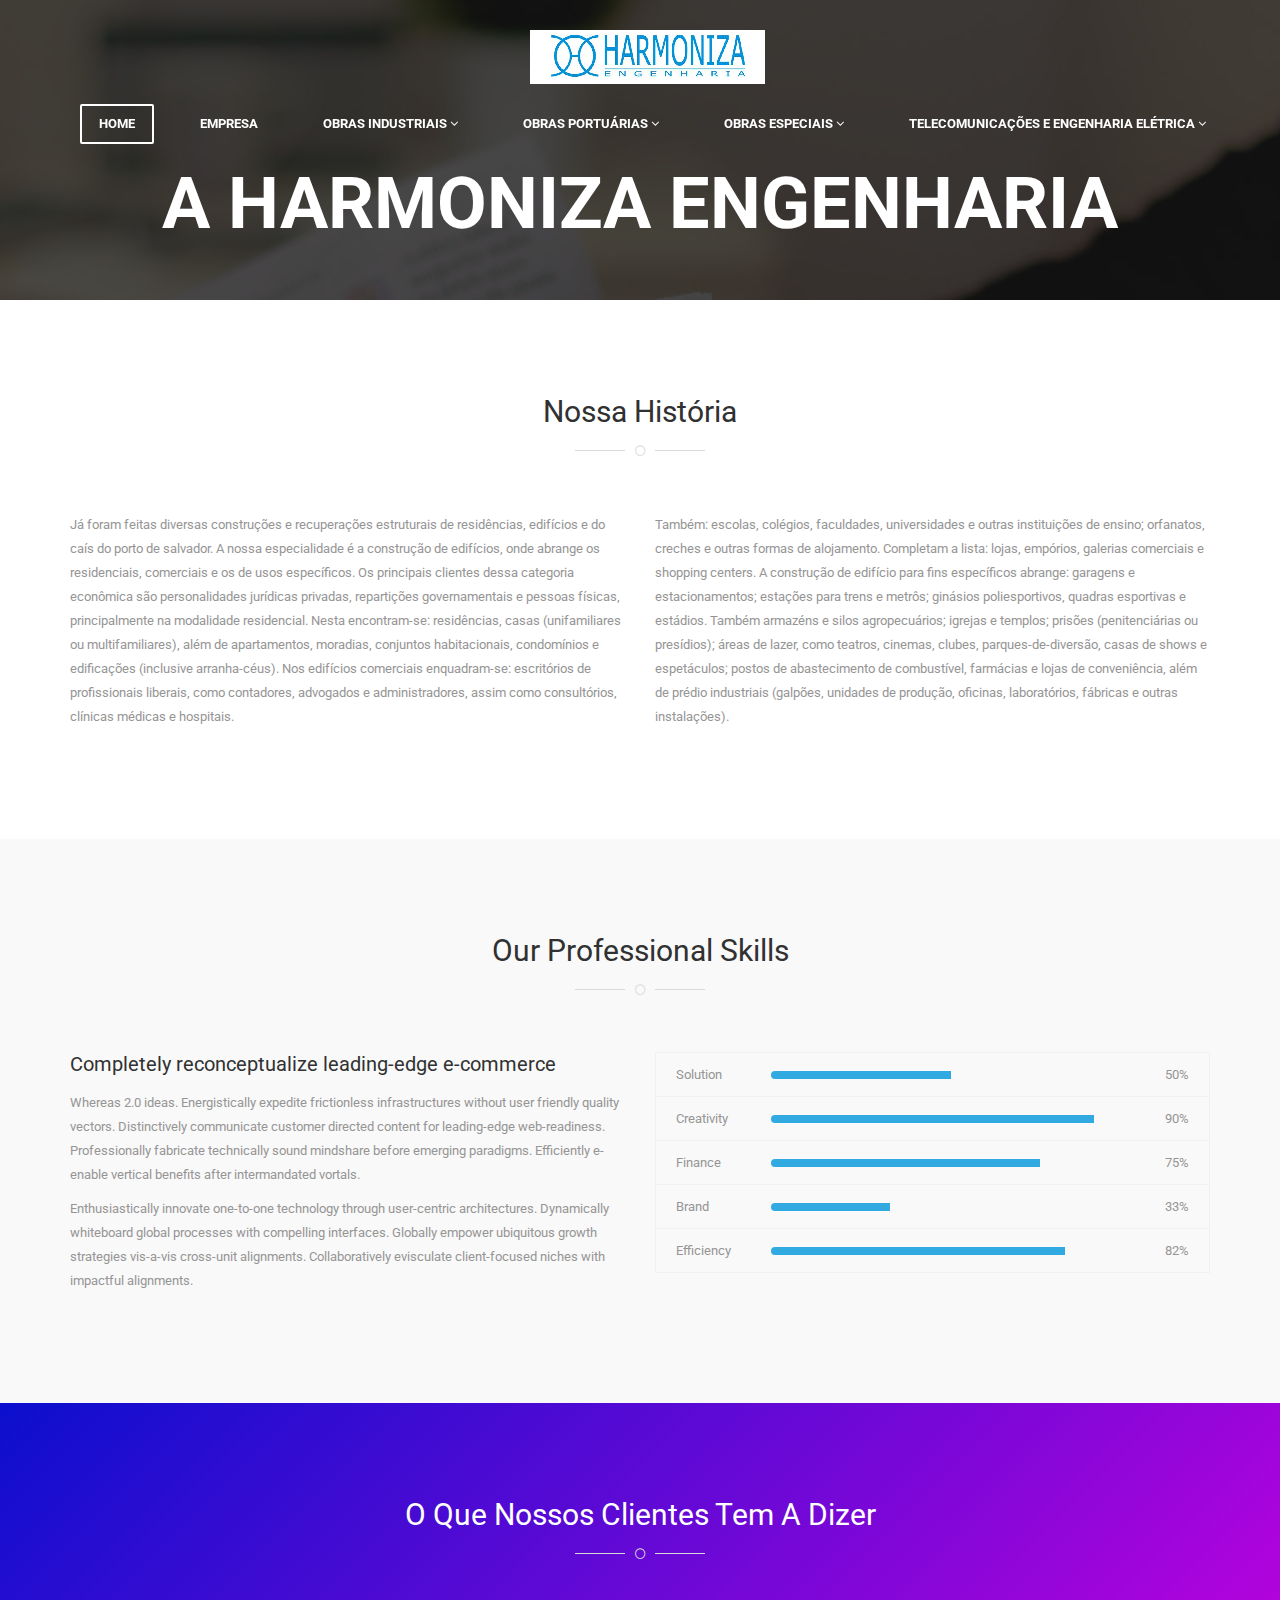
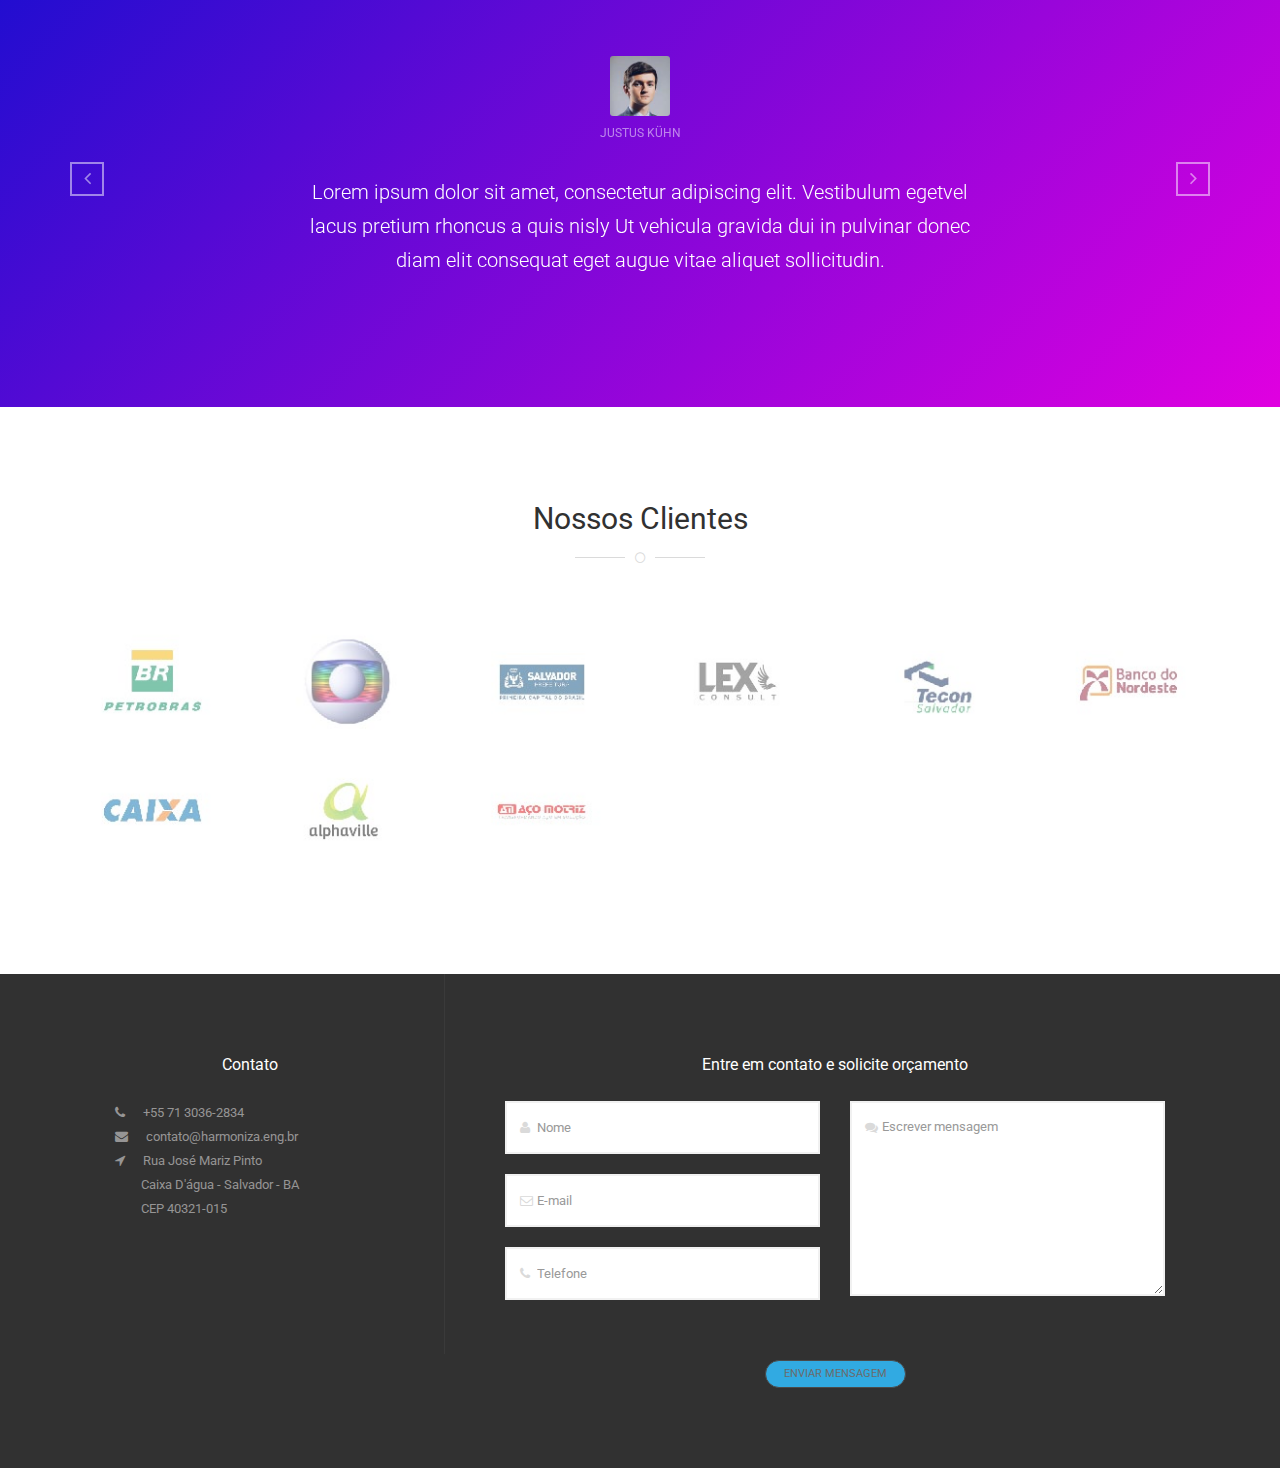
==== commit ffb82a23: "Atualizando pagina Empresa" ====
--- a/about.html
+++ b/about.html
@@ -34,7 +34,7 @@
 				<nav class="navbar m-menu navbar-default navbar-fixed-top">
 					<div class="container">
 						<div class="col-md-5"></div>
-						<a class="navbar-brand" href="index.html"><img src="img/logo.png" alt=""></a>
+						<a class="navbar-brand" href="index.html"><img src="img/logoHarmoniza2.png" alt=""></a>
 						<div class="navbar-header">
 							<button type="button" class="navbar-toggle collapsed" data-toggle="collapse" data-target="#navbar-collapse-1">
 								<span class="sr-only">Toggle navigation</span>
@@ -66,16 +66,15 @@
 							</ul>
 							<ul class="nav navbar-nav navbar-right main-nav">
 								<li class="active"><a href="index.html">Home</a></li>
-								<li><a href="about.html">Empresa</a></li>
-								<li class="dropdown m-menu-fw"><a href="#" data-toggle="dropdown" class="dropdown-toggle">Obras Civis
+								<li><a href="about.html">Empresa</a></li>															
+								<li class="dropdown m-menu-fw"><a href="#" data-toggle="dropdown" class="dropdown-toggle">Obras Industriais
 									<span><i class="fa fa-angle-down"></i></span></a>
 									<ul class="dropdown-menu">
 										<li>
 											<div class="m-menu-content">
 												<ul class="col-sm-12">
-													<li class="dropdown-header">Obras Civis</li>
-													<li><a href="#">Construção de Casas</a></li>
-													<li><a href="#">Reformas</a></li>
+													<li class="dropdown-header">Obras Industriais</li>
+													<li><a href="#">XXXXXX</a></li>
 												</ul>
 											</div>
 										</li>
@@ -94,19 +93,6 @@
 										</li>
 									</ul>
 								</li>
-								<li class="dropdown m-menu-fw"><a href="#" data-toggle="dropdown" class="dropdown-toggle">Obras Industriais
-									<span><i class="fa fa-angle-down"></i></span></a>
-									<ul class="dropdown-menu">
-										<li>
-											<div class="m-menu-content">
-												<ul class="col-sm-12">
-													<li class="dropdown-header">Obras Industriais</li>
-													<li><a href="#">XXXXXX</a></li>
-												</ul>
-											</div>
-										</li>
-									</ul>
-								</li>
 								<li class="dropdown m-menu-fw"><a href="#" data-toggle="dropdown" class="dropdown-toggle">Obras Especiais
 									<span><i class="fa fa-angle-down"></i></span></a>
 									<ul class="dropdown-menu">
@@ -120,20 +106,20 @@
 										</li>
 									</ul>
 								</li>
-								<li class="dropdown m-menu-fw"><a href="#" data-toggle="dropdown" class="dropdown-toggle">Avaliação e Perícia
+								<li class="dropdown m-menu-fw"><a href="#" data-toggle="dropdown" class="dropdown-toggle">Telecomunicações e Engenharia Elétrica
 									<span><i class="fa fa-angle-down"></i></span></a>
 									<ul class="dropdown-menu">
 										<li>
 											<div class="m-menu-content">
 												<ul class="col-sm-12">
-													<li class="dropdown-header">Avaliação e Perícia</li>
-													<li><a href="#">Laudos</a></li>
-													<li><a href="#">Relatórios</a></li>
+													<li class="dropdown-header">Telecomunicações e Engenharia Elétrica</li>
+													<li><a href="#">Telecomunicações</a></li>
+													<li><a href="#">Energia</a></li>
 												</ul>
 											</div>
 										</li>
 									</ul>
-								</li>
+								</li>									
 							</ul>
 						</div>
 
@@ -143,32 +129,38 @@
 
 				<section class="single-page-title">
 					<div class="container text-center">
-						<h2>Página Interna</h2>
+						<h2>A Harmoniza Engenharia</h2>
 					</div>
 				</section>
 
 				<section class="about-text ptb-100">
 					<section class="section-title">
 						<div class="container text-center">
-							<h2>A Few Words About Us</h2>
+							<h2>Nossa história</h2>
 							<span class="bordered-icon"><i class="fa fa-circle-thin"></i></span>
 						</div>
 					</section>
 					<div class="container">
 						<div class="row">
 							<div class="col-md-6">
-								<p>Appropriately benchmark bricks-and-clicks e-business before parallel communities. Completely
-									synergize exceptional outsourcing with principle-centered platforms. Credibly unleash synergistic
-									internal or "organic" sources without functionalized technology. Objectively brand granular human
-									capital without goal-oriented e-business. Competently predominate multifunctional web-readiness via
-								state of the art strategic theme areas.</p>
+								<p>Já foram feitas diversas construções e recuperações estruturais de residências, edifícios e do caís do 
+									porto de salvador. A nossa especialidade é a construção de edifícios, onde abrange os residenciais,
+									comerciais e os de usos específicos. Os principais clientes dessa categoria econômica são personalidades
+									jurídicas privadas, repartições governamentais e pessoas físicas, principalmente na modalidade
+									residencial. Nesta encontram-se: residências, casas (unifamiliares ou multifamiliares), além de 
+									apartamentos, moradias, conjuntos habitacionais, condomínios e edificações (inclusive arranha-céus).
+									Nos edifícios comerciais enquadram-se: escritórios de profissionais liberais, como contadores, advogados e
+									administradores, assim como consultórios, clínicas médicas e hospitais.</p>
 							</div>
 							<div class="col-md-6">
-								<p>Completely pontificate timely metrics rather than accurate growth strategies. Seamlessly impact
-									premium communities whereas real-time networks. Professionally transform high-payoff collaboration
-									and idea-sharing before resource maximizing supply chains. Energistically evisculate timely
-									manufactured products for resource-leveling ROI. Assertively create client-focused vortals whereas
-								functional potentialities.</p>
+								<p> Também: escolas, colégios, faculdades, universidades e outras instituições de ensino; orfanatos, creches 
+									e outras formas de alojamento. Completam a lista: lojas, empórios, galerias comerciais e shopping centers.
+									A construção de edifício para fins específicos abrange: garagens e estacionamentos; estações para trens e
+									metrôs;	ginásios poliesportivos, quadras esportivas e estádios. Também armazéns e silos agropecuários; 
+									igrejas e templos; prisões (penitenciárias ou presídios); áreas de lazer, como teatros, cinemas, clubes, 
+									parques-de-diversão, casas de shows e espetáculos; postos de abastecimento de combustível, farmácias e 
+									lojas de conveniência, além de prédio industriais (galpões, unidades de produção, oficinas, laboratórios, 
+									fábricas e outras instalações).</p>
 							</div>
 						</div>
 					</div>
@@ -246,7 +238,7 @@
 				<section class="testimonial">
 					<section class="section-title">
 						<div class="container text-center">
-							<h2>Satisfied Customer</h2>
+							<h2>O que nossos clientes tem a dizer</h2>
 							<span class="bordered-icon"><i class="fa fa-circle-thin"></i></span>
 						</div>
 					</section>
@@ -308,29 +300,38 @@
 	<section class="client-logo ptb-100">
 		<section class="section-title">
 			<div class="container text-center">
-				<h2>Our Clients</h2>
+				<h2>Nossos Clientes</h2>
 				<span class="bordered-icon"><i class="fa fa-circle-thin"></i></span>
 			</div>
 		</section>
 		<div class="container">
 			<div class="row">
 				<div class="col-md-2 col-sm-4 col-xs-6 section-margin">
-					<a href="#"><img src="img/logo-client-1.jpg" alt="Image"></a>
-				</div>
-				<div class="col-md-2 col-sm-4 col-xs-6 section-margin">
-					<a href="#"><img src="img/logo-client-2.jpg" alt="Image"></a>
-				</div>
-				<div class="col-md-2 col-sm-4 col-xs-6 section-margin">
-					<a href="#"><img src="img/logo-client-3.jpg" alt="Image"></a>
-				</div>
-				<div class="col-md-2 col-sm-4 col-xs-6 section-margin">
-					<a href="#"><img src="img/logo-client-4.jpg" alt="Image"></a>
-				</div>
-				<div class="col-md-2 col-sm-4 col-xs-6 section-margin">
-					<a href="#"><img src="img/logo-client-5.jpg" alt="Image"></a>
-				</div>
-				<div class="col-md-2 col-sm-4 col-xs-6 section-margin">
-					<a href="#"><img src="img/logo-client-6.jpg" alt="Image"></a>
+					<a><img src="logos/petrobras-01.jpg" alt="Image"></a>
+				</div>
+				<div class="col-md-2 col-sm-4 col-xs-6 section-margin">
+					<a><img src="logos/globo-01.jpg" alt="Image"></a>
+				</div>
+				<div class="col-md-2 col-sm-4 col-xs-6 section-margin">
+					<a><img src="logos/pms-01.jpg" alt="Image"></a>
+				</div>
+				<div class="col-md-2 col-sm-4 col-xs-6 section-margin">
+					<a><img src="logos/lex-01.jpg" alt="Image"></a>
+				</div>
+				<div class="col-md-2 col-sm-4 col-xs-6 section-margin">
+					<a><img src="logos/tecon-01.jpg" alt="Image"></a>
+				</div>
+				<div class="col-md-2 col-sm-4 col-xs-6 section-margin">
+					<a><img src="logos/bnb-01.jpg" alt="Image"></a>
+				</div>
+				<div class="col-md-2 col-sm-4 col-xs-6 section-margin">
+					<a><img src="logos/caixa-01.jpg" alt="Image"></a>
+				</div>
+				<div class="col-md-2 col-sm-4 col-xs-6 section-margin">
+					<a><img src="logos/alpha-01.jpg" alt="Image"></a>
+				</div>
+				<div class="col-md-2 col-sm-4 col-xs-6 section-margin">
+					<a><img src="logos/acomotriz-01.jpg" alt="Image"></a>
 				</div>
 			</div>
 		</div>
@@ -345,13 +346,30 @@
 					<div class="col-sm-4 footer-block">
 						<div class="footer-widget widget_text">
 							<h3>Contato</h3>
-							<address>
-								Telefone: +55 71 3036-2834<br>
-								E-mail contato@harmoniza.eng.br<br>
-								Endereço: José Mariz Pinto<br>
-								CEP 40321-015 <br>
-								Caixa D'água - Salvador - BA<br>
-							</address>
+							<div>
+								<ul class="social-links" style="text-align:left;">
+									<li>
+										<div>
+											<i class="fa fa-phone"></i>									
+											<span class="item-contato">+55 71 3036-2834</span>
+										</div>
+									</li>
+									<li>
+										<div>
+											<i class="fa fa-envelope"></i>									
+											<span class="item-contato">contato@harmoniza.eng.br</span>
+										</div>
+									</li>
+									<li>
+										<div>
+											<i class="fa fa-location-arrow"></i>									
+											<span class="item-contato">Rua José Mariz Pinto</span><br>											
+												<span class="item-contato-subitem">Caixa D'água - Salvador - BA</span><br>
+												<span class="item-contato-subitem">CEP 40321-015</span> <br>
+										</div>
+									</li>
+								</ul>
+								</div>
 							<!-- <ul class="list-inline social-links">
 								<li><a href="#"><i class="fa fa-facebook"></i></a></li>
 								<li><a href="#"><i class="fa fa-twitter"></i></a></li>
@@ -438,4 +456,4 @@
 </body>
 
 <!-- Mirrored from uicookies.com/demo/theme/x-corporation/index.html by HTTrack Website Copier/3.x [XR&CO'2014], Tue, 23 Apr 2019 14:26:37 GMT -->
-</html>+</html>
--- a/css/style.css
+++ b/css/style.css
@@ -354,12 +354,14 @@
 .navbar-brand {
     padding-top    : 0;
     padding-bottom : 0;
-    height         : 40px;
+    height         : 54px;
     margin-bottom: 20px !important;
+    border: 2px solid #FFF;
+    background-color: #FFF;
     }
 
 .navbar-default .navbar-nav > li {
-    margin-right : 17px;
+    margin-right : 27px;
     }
 
 .navbar-default .navbar-nav > li:last-child {
@@ -370,7 +372,7 @@
     color          : #ffffff;
     font-size      : 13px;
     font-weight    : 700;
-    padding        : 8px 17px;
+    padding        : 8px 17px 8px 17px;
     border         : 2px solid transparent;
     border-radius  : 2px;
     text-transform : uppercase;
@@ -537,7 +539,7 @@
     }
 
 .m-menu .dropdown.m-menu-fw .dropdown-menu {
-    left  : 15px;
+    left  : 17px;
     right : 15px;
     }
 
@@ -1552,3 +1554,14 @@
     top: 65%;
     }
 
+/* ---------------------------------------------- /*
+ * Adicionais
+/* ---------------------------------------------- */
+
+.item-contato {
+    padding-left: 15px;
+    }
+
+.item-contato-subitem {
+    padding-left: 26px;
+    }
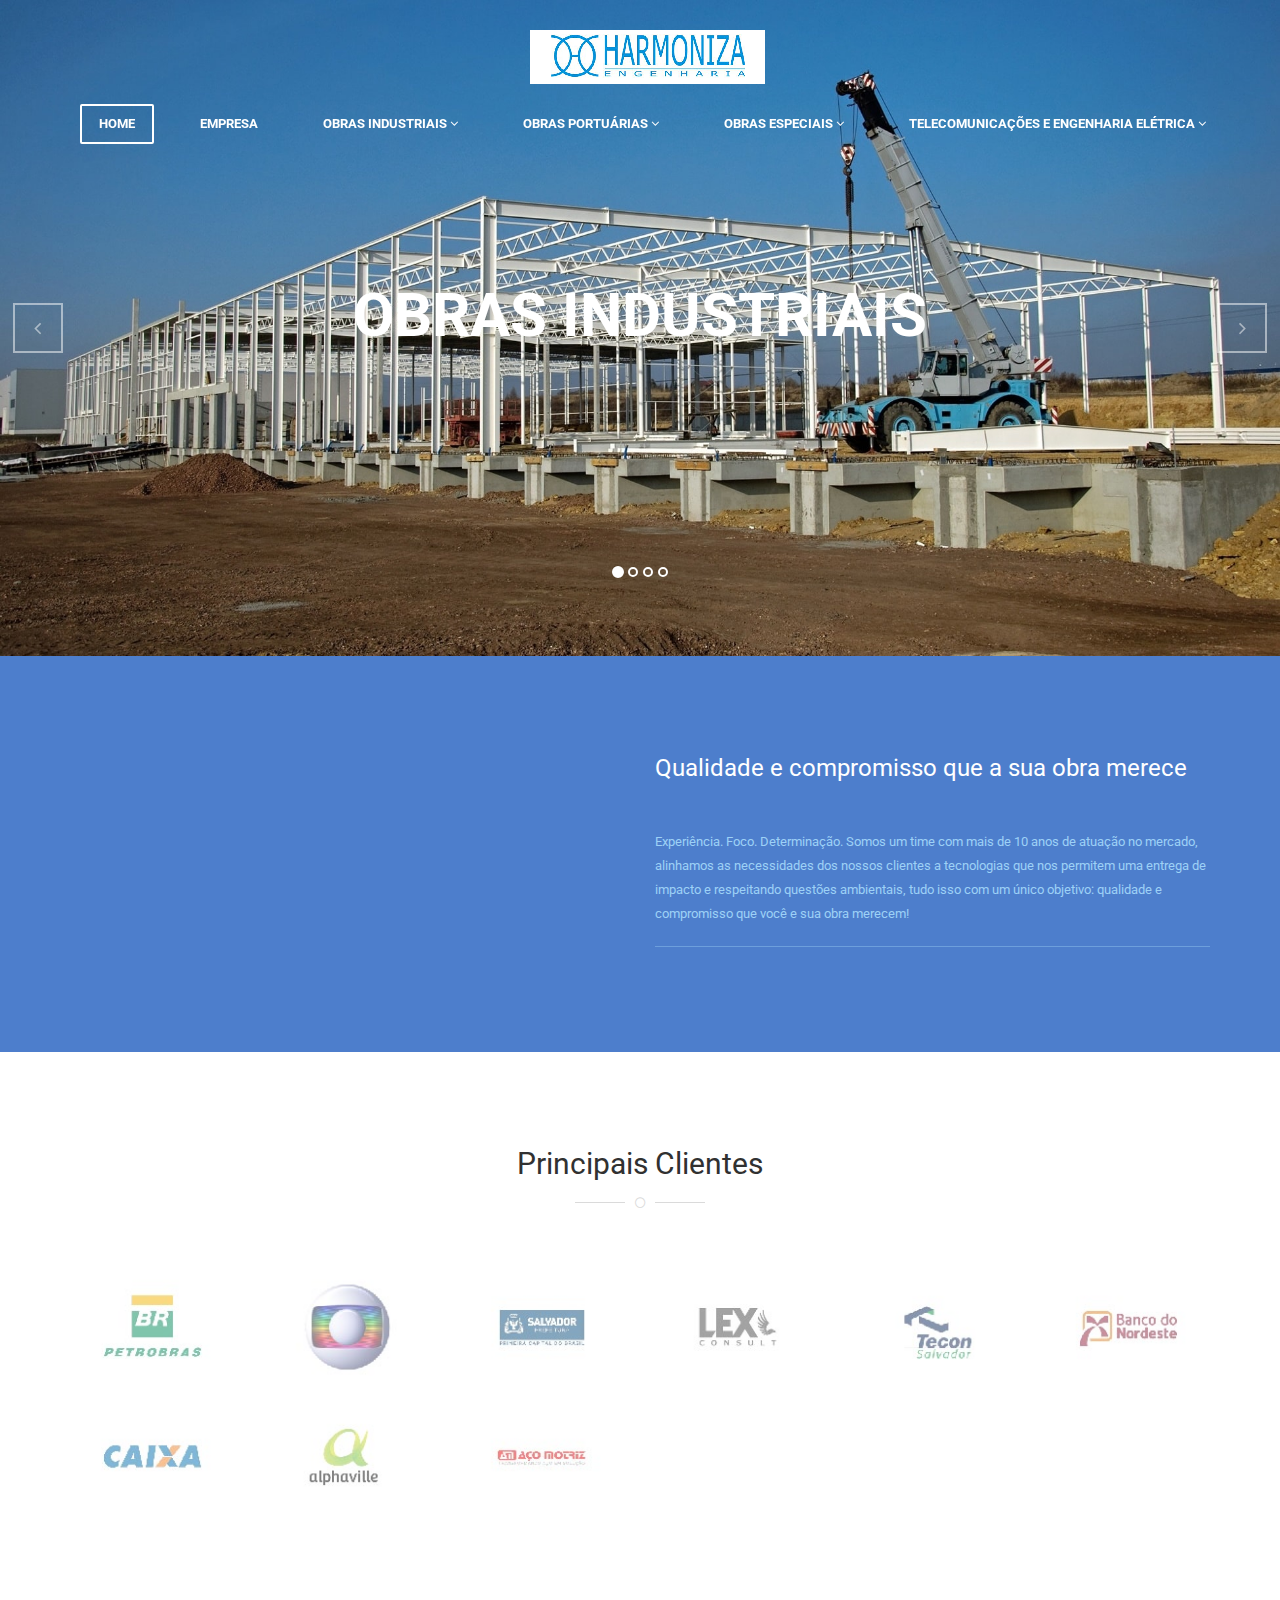
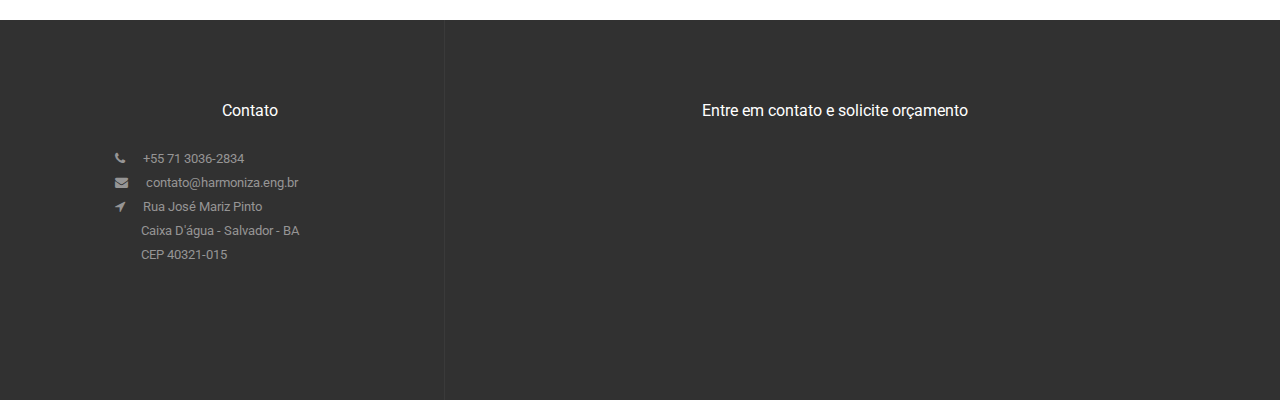
==== commit 613a37c8: "Atualização da página index" ====
--- a/about.html
+++ b/about.html
@@ -7,7 +7,7 @@
 	<meta http-equiv="X-UA-Compatible" content="IE=edge">
 	<meta name="viewport" content="width=device-width, initial-scale=1">
 
-	<title>Harmoniza Engenharia - Página Interna</title>
+	<title>Harmoniza Engenharia</title>
 
 	<link href='https://fonts.googleapis.com/css?family=Roboto:400,700,500' rel='stylesheet' type='text/css'>
 	<link href="https://fonts.googleapis.com/css?family=Montserrat:400,700" rel='stylesheet' type='text/css'>
@@ -34,7 +34,7 @@
 				<nav class="navbar m-menu navbar-default navbar-fixed-top">
 					<div class="container">
 						<div class="col-md-5"></div>
-						<a class="navbar-brand" href="index.html"><img src="img/logoHarmoniza2.png" alt=""></a>
+							<a class="navbar-brand" href="index.html"><img src="img/logoHarmoniza2.png" alt=""></a>
 						<div class="navbar-header">
 							<button type="button" class="navbar-toggle collapsed" data-toggle="collapse" data-target="#navbar-collapse-1">
 								<span class="sr-only">Toggle navigation</span>
@@ -67,54 +67,54 @@
 							<ul class="nav navbar-nav navbar-right main-nav">
 								<li class="active"><a href="index.html">Home</a></li>
 								<li><a href="about.html">Empresa</a></li>															
-								<li class="dropdown m-menu-fw"><a href="#" data-toggle="dropdown" class="dropdown-toggle">Obras Industriais
+								<li class="dropdown m-menu-fw"><a href="industriais.html" data-toggle="dropdown" class="dropdown-toggle">Obras Industriais
 									<span><i class="fa fa-angle-down"></i></span></a>
 									<ul class="dropdown-menu">
 										<li>
 											<div class="m-menu-content">
 												<ul class="col-sm-12">
 													<li class="dropdown-header">Obras Industriais</li>
-													<li><a href="#">XXXXXX</a></li>
+													<li><a href="industriais.html">Edificações</a></li>
 												</ul>
 											</div>
 										</li>
 									</ul>
 								</li>
-								<li class="dropdown m-menu-fw"><a href="#" data-toggle="dropdown" class="dropdown-toggle">Obras Portuárias
+								<li class="dropdown m-menu-fw"><a href="portuarias.html" data-toggle="dropdown" class="dropdown-toggle">Obras Portuárias
 									<span><i class="fa fa-angle-down"></i></span></a>
 									<ul class="dropdown-menu">
 										<li>
 											<div class="m-menu-content">
 												<ul class="col-sm-12">
 													<li class="dropdown-header">Obras Portuárias</li>
-													<li><a href="#">Construções Est</a></li>
+													<li><a href="portuarias.html">Porto marítimo</a></li>
 												</ul>
 											</div>
 										</li>
 									</ul>
 								</li>
-								<li class="dropdown m-menu-fw"><a href="#" data-toggle="dropdown" class="dropdown-toggle">Obras Especiais
+								<li class="dropdown m-menu-fw"><a href="especiais.html" data-toggle="dropdown" class="dropdown-toggle">Obras Especiais
 									<span><i class="fa fa-angle-down"></i></span></a>
 									<ul class="dropdown-menu">
 										<li>
 											<div class="m-menu-content">
 												<ul class="col-sm-12">
 													<li class="dropdown-header">Obras Especiais</li>
-													<li><a href="#">Rede Globo</a></li>
+													<li><a href="especiais.html">Restaurações</a></li>
 												</ul>
 											</div>
 										</li>
 									</ul>
 								</li>
-								<li class="dropdown m-menu-fw"><a href="#" data-toggle="dropdown" class="dropdown-toggle">Telecomunicações e Engenharia Elétrica
+								<li class="dropdown m-menu-fw"><a href="telecom.html" data-toggle="dropdown" class="dropdown-toggle">Telecomunicações e Engenharia Elétrica
 									<span><i class="fa fa-angle-down"></i></span></a>
 									<ul class="dropdown-menu">
 										<li>
 											<div class="m-menu-content">
 												<ul class="col-sm-12">
 													<li class="dropdown-header">Telecomunicações e Engenharia Elétrica</li>
-													<li><a href="#">Telecomunicações</a></li>
-													<li><a href="#">Energia</a></li>
+													<li><a href="telecom.html">Telecomunicações</a></li>
+													<!--<li><a href="#">Energia</a></li>-->
 												</ul>
 											</div>
 										</li>
@@ -127,118 +127,249 @@
 
 				</nav>
 
-				<section class="single-page-title">
-					<div class="container text-center">
-						<h2>A Harmoniza Engenharia</h2>
-					</div>
-				</section>
-
-				<section class="about-text ptb-100">
+				<div id="x-corp-carousel" class="carousel slide hero-slide" data-ride="carousel">
+
+					<ol class="carousel-indicators">
+						<li data-target="#x-corp-carousel" data-slide-to="0" class="active"></li>
+						<li data-target="#x-corp-carousel" data-slide-to="1"></li>
+						<li data-target="#x-corp-carousel" data-slide-to="2"></li>
+						<li data-target="#x-corp-carousel" data-slide-to="3"></li>
+					</ol>
+
+					<div class="carousel-inner" role="listbox">
+						<div class="item active">
+							<img src="img/1.jpg" alt="Hero Slide">
+							<div class="carousel-caption">
+								<h1>Obras Industriais</h1>
+								<!-- <p>Intrinsicly negotiate corporate synergy rather than user-centric web services. Synergistically
+								transition emerging schemas and.</p> -->
+							</div>
+						</div>
+						<div class="item">
+							<!--<img src="img/3.jpg" alt="...">-->
+							<img src="img/porturariaHarmoniza.png" alt="...">
+							<div class="carousel-caption">
+								<h1>Obras Portuárias</h1>
+								<!-- <p>Synergistically enhance low-risk high-yield testing procedures with clicks-and-mortar architectures.
+								Compellingly revolutionize future-proof interfaces and.</p> -->
+							</div>
+						</div>
+						<div class="item">
+							<img src="img/aboutHarmoniza.jpg" alt="...">
+							<div class="carousel-caption">
+								<h1>Obras Especiais</h1>
+								<!-- <p>Monotonectally envisioneer 24/7 bandwidth with reliable imperatives. Continually unleash unique
+								niches after go forward.</p> -->
+							</div>
+						</div>
+						<div class="item">
+							<img src="img/telecomunicacoes.jpg" alt="...">
+							<div class="carousel-caption">
+								<h1 style="line-height:80px;">Telecomunicações e Engenharia Elétrica</h1>
+								<!-- <p>Monotonectally envisioneer 24/7 bandwidth with reliable imperatives. Continually unleash unique
+								niches after go forward.</p> -->
+							</div>
+						</div>
+					</div>
+
+					<a class="left carousel-control" href="#x-corp-carousel" role="button" data-slide="prev">
+						<i class="fa fa-angle-left" aria-hidden="true"></i>
+						<span class="sr-only">Previous</span>
+					</a>
+					<a class="right carousel-control" href="#x-corp-carousel" role="button" data-slide="next">
+						<i class="fa fa-angle-right" aria-hidden="true"></i>
+						<span class="sr-only">Next</span>
+					</a>
+				</div>
+
+				<!-- <section class="x-services ptb-100 gray-bg">
 					<section class="section-title">
 						<div class="container text-center">
-							<h2>Nossa história</h2>
+							<h2>What We Offer</h2>
 							<span class="bordered-icon"><i class="fa fa-circle-thin"></i></span>
 						</div>
 					</section>
 					<div class="container">
 						<div class="row">
 							<div class="col-md-6">
-								<p>Já foram feitas diversas construções e recuperações estruturais de residências, edifícios e do caís do 
-									porto de salvador. A nossa especialidade é a construção de edifícios, onde abrange os residenciais,
-									comerciais e os de usos específicos. Os principais clientes dessa categoria econômica são personalidades
-									jurídicas privadas, repartições governamentais e pessoas físicas, principalmente na modalidade
-									residencial. Nesta encontram-se: residências, casas (unifamiliares ou multifamiliares), além de 
-									apartamentos, moradias, conjuntos habitacionais, condomínios e edificações (inclusive arranha-céus).
-									Nos edifícios comerciais enquadram-se: escritórios de profissionais liberais, como contadores, advogados e
-									administradores, assim como consultórios, clínicas médicas e hospitais.</p>
+								<div class="thumbnail clearfix">
+									<a href="#"><img class="img-responsive" src="img/img-offer-1.jpg" alt="Image"></a>
+									<div class="caption">
+										<h3><a href="#">Investment</a></h3>
+										<p>Praesent dapibus eleifend aug eget sollicitudin velit malesuada Aliquam blandit diam feugiat
+										tellus odio malesuada ex.</p>
+									</div>
+								</div>
 							</div>
 							<div class="col-md-6">
-								<p> Também: escolas, colégios, faculdades, universidades e outras instituições de ensino; orfanatos, creches 
-									e outras formas de alojamento. Completam a lista: lojas, empórios, galerias comerciais e shopping centers.
-									A construção de edifício para fins específicos abrange: garagens e estacionamentos; estações para trens e
-									metrôs;	ginásios poliesportivos, quadras esportivas e estádios. Também armazéns e silos agropecuários; 
-									igrejas e templos; prisões (penitenciárias ou presídios); áreas de lazer, como teatros, cinemas, clubes, 
-									parques-de-diversão, casas de shows e espetáculos; postos de abastecimento de combustível, farmácias e 
-									lojas de conveniência, além de prédio industriais (galpões, unidades de produção, oficinas, laboratórios, 
-									fábricas e outras instalações).</p>
+								<div class="thumbnail clearfix">
+									<a href="#"><img class="img-responsive" src="img/img-offer-2.jpg" alt="Image"></a>
+									<div class="caption">
+										<h3><a href="#">Planning</a></h3>
+										<p>Praesent dapibus eleifend aug eget sollicitudin velit malesuada Aliquam blandit diam feugiat
+										tellus odio malesuada ex.</p>
+									</div>
+								</div>
+							</div>
+						</div>
+
+						<div class="row">
+							<div class="col-md-6">
+								<div class="thumbnail clearfix">
+									<a href="#"><img class="img-responsive" src="img/img-offer-3.jpg" alt="Image"></a>
+									<div class="caption">
+										<h3><a href="#">Analysis</a></h3>
+										<p>Praesent dapibus eleifend aug eget sollicitudin velit malesuada Aliquam blandit diam feugiat
+										tellus odio malesuada ex.</p>
+									</div>
+								</div>
+							</div>
+							<div class="col-md-6">
+								<div class="thumbnail clearfix">
+									<a href="#"><img class="img-responsive" src="img/img-offer-4.jpg" alt="Image"></a>
+									<div class="caption">
+										<h3><a href="#">Banking</a></h3>
+										<p>Praesent dapibus eleifend aug eget sollicitudin velit malesuada Aliquam blandit diam feugiat
+										tellus odio malesuada ex.</p>
+									</div>
+								</div>
+							</div>
+						</div>
+
+					</div>
+
+				</section> -->
+
+				<section class="x-features">
+					<!--<section class="section-title">
+						<div class="container text-center">
+							<h2>A Harmoniza Engenharia</h2>
+							<span class="bordered-icon"><i class="fa fa-circle-thin"></i></span>
+						</div>
+					</section> -->
+					<div class="container">
+						<div class="row">
+							<div class="col-md-6 img-left">
+								<img class="img-responsive" src="img/aboutHarmoniza2.png" alt="">
+							</div>
+							<div class="col-md-6">
+								<div class="promo-block-wrapper clearfix">
+									<!-- <div class="promo-icon">
+										<i class="fa fa-line-chart"></i>
+									</div> -->
+									<div class="promo-content">
+										<h2 style="color:#FFF">Qualidade e compromisso que a sua obra merece</h2>
+										<p style="margin-top: 50px;">Experiência. Foco. Determinação. Somos um time com mais de 10 anos de atuação no 
+											mercado, alinhamos as necessidades dos nossos clientes a tecnologias que nos permitem 
+											uma entrega de impacto e respeitando questões ambientais, tudo isso com um único objetivo:
+											qualidade e compromisso que você e sua obra merecem!
+										</p>
+									</div>
+								</div>
+
+								<!-- <div class="promo-block-wrapper clearfix">
+									<div class="promo-icon">
+										<i class="fa fa-life-ring"></i>
+									</div>
+									<div class="promo-content">
+										<h3>We make the technology affordable for you</h3>
+										<p>Lorem ipsum dolor sit consectetuer adipiscing elit nonummy ib uismod tincidunt ut laoreet
+										dolore magna aliquam erat volutpat.</p>
+									</div>
+								</div> -->
 							</div>
 						</div>
 					</div>
 				</section>
 
-				<section class="skills ptb-100 gray-bg">
+				<!-- <section class="team ptb-100">
 					<section class="section-title">
 						<div class="container text-center">
-							<h2>Our Professional Skills</h2>
+							<h2>Our Team</h2>
 							<span class="bordered-icon"><i class="fa fa-circle-thin"></i></span>
 						</div>
 					</section>
 					<div class="container">
 						<div class="row">
-							<div class="col-md-6">
-								<h3>Completely reconceptualize leading-edge e-commerce</h3>
-								<p>Whereas 2.0 ideas. Energistically expedite frictionless infrastructures without user friendly quality
-									vectors. Distinctively communicate customer directed content for leading-edge web-readiness.
-									Professionally fabricate technically sound mindshare before emerging paradigms. Efficiently e-enable
-								vertical benefits after intermandated vortals.</p>
-								<p>Enthusiastically innovate one-to-one technology through user-centric architectures. Dynamically
-									whiteboard global processes with compelling interfaces. Globally empower ubiquitous growth
-									strategies vis-a-vis cross-unit alignments. Collaboratively evisculate client-focused niches with
-								impactful alignments.</p>
-							</div>
-							<div class="col-md-6 x-progress">
-								<div class="progress-wrapper">
-									<div class="progress-item">
-										<span class="progress-title">Solution</span>
-										<div class="progress">
-											<div class="progress-bar progress-bar-dealy" role="progressbar" aria-valuenow="50" aria-valuemin="0" aria-valuemax="100" style="width: 50%;"></div>
-										</div>
-										<span class="progress-percent">50%</span>
-									</div>
-
-									<div class="progress-item">
-										<span class="progress-title">Creativity</span>
-										<div class="progress">
-											<div class="progress-bar progress-bar-dealy" role="progressbar" aria-valuenow="90" aria-valuemin="0" aria-valuemax="100" style="width: 90%;"></div>
-										</div>
-										<span class="progress-percent">90%</span>
-									</div>
-
-									<div class="progress-item">
-										<span class="progress-title">Finance</span>
-										<div class="progress">
-											<div class="progress-bar progress-bar-dealy" role="progressbar" aria-valuenow="75" aria-valuemin="0" aria-valuemax="100" style="width: 75%;"></div>
-										</div>
-										<span class="progress-percent">75%</span>
-									</div>
-
-									<div class="progress-item">
-										<span class="progress-title">Brand</span>
-										<div class="progress">
-											<div class="progress-bar progress-bar-dealy" role="progressbar" aria-valuenow="33" aria-valuemin="0" aria-valuemax="100" style="width: 33%;"></div>
-										</div>
-										<span class="progress-percent">33%</span>
-									</div>
-
-									<div class="progress-item">
-										<span class="progress-title">Efficiency</span>
-										<div class="progress">
-											<div class="progress-bar progress-bar-dealy" role="progressbar" aria-valuenow="82" aria-valuemin="0" aria-valuemax="100" style="width: 82%;"></div>
-										</div>
-										<span class="progress-percent">82%</span>
-									</div>
-
-								</div>
-
-							</div>
-						</div>
-					</div>
+							<div class="col-sm-4">
+								<figure class="thumbnail">
+									<a href="#"><img src="img/img-team-1.jpg" class="img-responsive" alt="Image"></a>
+									<figcaption class="caption text-center">
+										<h3>Reena Scot -
+											<small>Director</small>
+										</h3>
+									</figcaption>
+								</figure>
+							</div>
+
+							<div class="col-sm-4">
+								<figure class="thumbnail">
+									<a href="#"><img src="img/img-team-2.jpg" class="img-responsive" alt="Image"></a>
+									<figcaption class="caption text-center">
+										<h3>David Martin -
+											<small>Founder</small>
+										</h3>
+									</figcaption>
+								</figure>
+							</div>
+
+							<div class="col-sm-4">
+								<figure class="thumbnail">
+									<a href="#"><img src="img/img-team-3.jpg" class="img-responsive" alt="Image"></a>
+									<figcaption class="caption text-center">
+										<h3>Jenefir White -
+											<small>marketing</small>
+										</h3>
+									</figcaption>
+								</figure>
+							</div>
+
+						</div>
+
+						<div class="row">
+							<div class="col-sm-4">
+								<figure class="thumbnail">
+									<a href="#"><img src="img/img-team-4.jpg" class="img-responsive" alt="Image"></a>
+									<figcaption class="caption text-center">
+										<h3>Reena Scot -
+											<small>Director</small>
+										</h3>
+									</figcaption>
+								</figure>
+							</div>
+
+							<div class="col-sm-4">
+								<figure class="thumbnail">
+									<a href="#"><img src="img/img-team-5.jpg" class="img-responsive" alt="Image"></a>
+									<figcaption class="caption text-center">
+										<h3>David Martin -
+											<small>Founder</small>
+										</h3>
+									</figcaption>
+								</figure>
+							</div>
+
+							<div class="col-sm-4">
+								<figure class="thumbnail">
+									<a href="#"><img src="img/img-team-6.jpg" class="img-responsive" alt="Image"></a>
+									<figcaption class="caption text-center">
+										<h3>Jenefir White -
+											<small>marketing</small>
+										</h3>
+									</figcaption>
+								</figure>
+							</div>
+
+						</div>
+
+					</div>
+
 				</section>
 
 				<section class="testimonial">
 					<section class="section-title">
 						<div class="container text-center">
-							<h2>O que nossos clientes tem a dizer</h2>
+							<h2>Satisfied Customer</h2>
 							<span class="bordered-icon"><i class="fa fa-circle-thin"></i></span>
 						</div>
 					</section>
@@ -295,12 +426,12 @@
 			</div>
 
 		</div>
-	</section>
+	</section> -->
 
 	<section class="client-logo ptb-100">
 		<section class="section-title">
 			<div class="container text-center">
-				<h2>Nossos Clientes</h2>
+				<h2>Principais Clientes</h2>
 				<span class="bordered-icon"><i class="fa fa-circle-thin"></i></span>
 			</div>
 		</section>
@@ -346,30 +477,37 @@
 					<div class="col-sm-4 footer-block">
 						<div class="footer-widget widget_text">
 							<h3>Contato</h3>
+							<!-- <address>
+								<i class="fas fa-phone"></i>Telefone: +55 71 3036-2834<br>
+								<i class="fas fa-envelope"></i>E-mail contato@harmoniza.eng.br<br>
+								<i class="fas fa-map-marker-alt"></i>Endereço: José Mariz Pinto<br>
+								CEP 40321-015 <br>
+								Caixa D'água - Salvador - BA<br>
+							</address>-->
 							<div>
-								<ul class="social-links" style="text-align:left;">
-									<li>
-										<div>
-											<i class="fa fa-phone"></i>									
-											<span class="item-contato">+55 71 3036-2834</span>
-										</div>
-									</li>
-									<li>
-										<div>
-											<i class="fa fa-envelope"></i>									
-											<span class="item-contato">contato@harmoniza.eng.br</span>
-										</div>
-									</li>
-									<li>
-										<div>
-											<i class="fa fa-location-arrow"></i>									
-											<span class="item-contato">Rua José Mariz Pinto</span><br>											
-												<span class="item-contato-subitem">Caixa D'água - Salvador - BA</span><br>
-												<span class="item-contato-subitem">CEP 40321-015</span> <br>
-										</div>
-									</li>
-								</ul>
-								</div>
+							<ul class="social-links" style="text-align:left;">
+								<li>
+									<div>
+										<i class="fa fa-phone"></i>									
+										<span class="item-contato">+55 71 3036-2834</span>
+									</div>
+								</li>
+								<li>
+									<div>
+										<i class="fa fa-envelope"></i>									
+										<span class="item-contato">contato@harmoniza.eng.br</span>
+									</div>
+								</li>
+								<li>
+									<div>
+										<i class="fa fa-location-arrow"></i>									
+										<span class="item-contato">Rua José Mariz Pinto</span><br>											
+											<span class="item-contato-subitem">Caixa D'água - Salvador - BA</span><br>
+											<span class="item-contato-subitem">CEP 40321-015</span> <br>
+									</div>
+								</li>
+							</ul>
+						    </div>
 							<!-- <ul class="list-inline social-links">
 								<li><a href="#"><i class="fa fa-facebook"></i></a></li>
 								<li><a href="#"><i class="fa fa-twitter"></i></a></li>
@@ -381,7 +519,7 @@
 					<div class="col-sm-8 footer-block last">
 						<div class="footer-widget widget_text">
 							<h3>Entre em contato e solicite orçamento</h3>
-							<form>
+							<!--<form>
 								<div class="row">
 									<div class="col-md-6">
 										<div class="form-group user-name">
@@ -405,7 +543,7 @@
 									</div>
 								</div>
 								<button type="submit" class="btn btn-primary">Enviar Mensagem</button>
-							</form>							
+							</form>	-->						
 						</div>
 					</div>
 				</div>
@@ -448,7 +586,7 @@
 
 
 <script data-cfasync="false" src="scripts/5c5dd728/cloudflare-static/email-decode.min.js"></script><script src="js/jquery-2.1.4.min.js"></script>
-<script src="js/bootstrap.min.js" integrity="></script>
+<script src="js/bootstrap.min.js"></script>
 <script src="js/smoothscroll.js"></script>
 <script src="js/mobile-menu.js"></script>
 <script src="js/flexSlider/jquery.flexslider-min.js"></script>
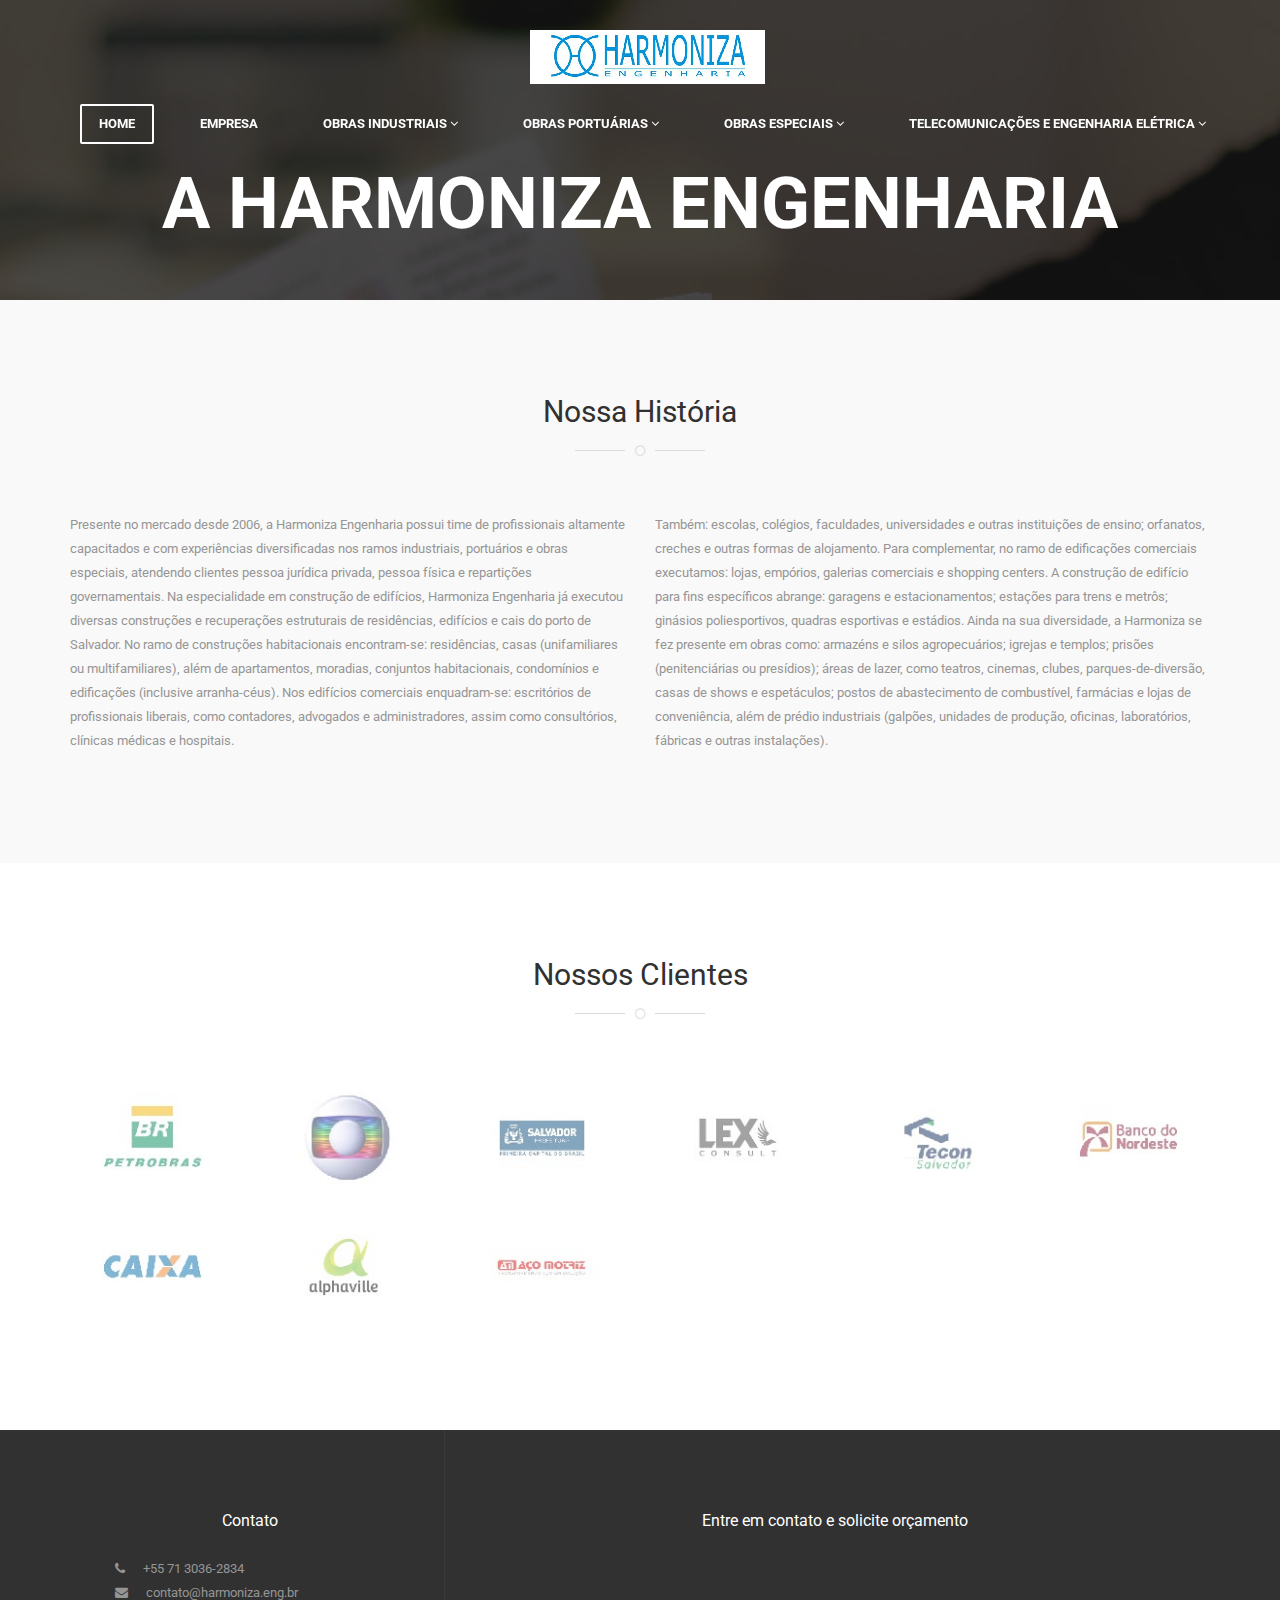
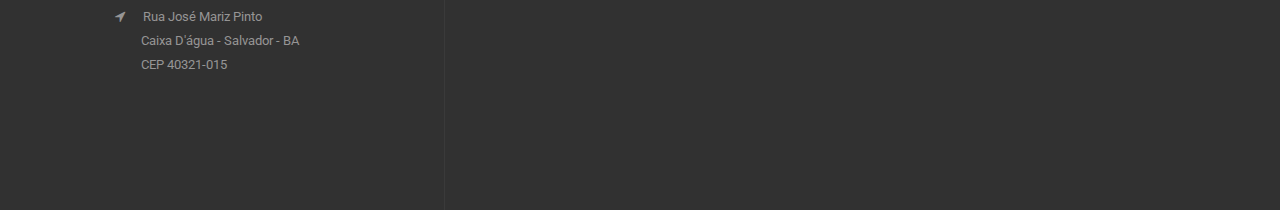
==== commit 5e28ae6c: "Correção da página about" ====
--- a/about.html
+++ b/about.html
@@ -7,7 +7,7 @@
 	<meta http-equiv="X-UA-Compatible" content="IE=edge">
 	<meta name="viewport" content="width=device-width, initial-scale=1">
 
-	<title>Harmoniza Engenharia</title>
+	<title>Harmoniza Engenharia - Página Interna</title>
 
 	<link href='https://fonts.googleapis.com/css?family=Roboto:400,700,500' rel='stylesheet' type='text/css'>
 	<link href="https://fonts.googleapis.com/css?family=Montserrat:400,700" rel='stylesheet' type='text/css'>
@@ -34,7 +34,7 @@
 				<nav class="navbar m-menu navbar-default navbar-fixed-top">
 					<div class="container">
 						<div class="col-md-5"></div>
-							<a class="navbar-brand" href="index.html"><img src="img/logoHarmoniza2.png" alt=""></a>
+						<a class="navbar-brand" href="index.html"><img src="img/logoHarmoniza2.png" alt=""></a>
 						<div class="navbar-header">
 							<button type="button" class="navbar-toggle collapsed" data-toggle="collapse" data-target="#navbar-collapse-1">
 								<span class="sr-only">Toggle navigation</span>
@@ -127,249 +127,120 @@
 
 				</nav>
 
-				<div id="x-corp-carousel" class="carousel slide hero-slide" data-ride="carousel">
-
-					<ol class="carousel-indicators">
-						<li data-target="#x-corp-carousel" data-slide-to="0" class="active"></li>
-						<li data-target="#x-corp-carousel" data-slide-to="1"></li>
-						<li data-target="#x-corp-carousel" data-slide-to="2"></li>
-						<li data-target="#x-corp-carousel" data-slide-to="3"></li>
-					</ol>
-
-					<div class="carousel-inner" role="listbox">
-						<div class="item active">
-							<img src="img/1.jpg" alt="Hero Slide">
-							<div class="carousel-caption">
-								<h1>Obras Industriais</h1>
-								<!-- <p>Intrinsicly negotiate corporate synergy rather than user-centric web services. Synergistically
-								transition emerging schemas and.</p> -->
-							</div>
-						</div>
-						<div class="item">
-							<!--<img src="img/3.jpg" alt="...">-->
-							<img src="img/porturariaHarmoniza.png" alt="...">
-							<div class="carousel-caption">
-								<h1>Obras Portuárias</h1>
-								<!-- <p>Synergistically enhance low-risk high-yield testing procedures with clicks-and-mortar architectures.
-								Compellingly revolutionize future-proof interfaces and.</p> -->
-							</div>
-						</div>
-						<div class="item">
-							<img src="img/aboutHarmoniza.jpg" alt="...">
-							<div class="carousel-caption">
-								<h1>Obras Especiais</h1>
-								<!-- <p>Monotonectally envisioneer 24/7 bandwidth with reliable imperatives. Continually unleash unique
-								niches after go forward.</p> -->
-							</div>
-						</div>
-						<div class="item">
-							<img src="img/telecomunicacoes.jpg" alt="...">
-							<div class="carousel-caption">
-								<h1 style="line-height:80px;">Telecomunicações e Engenharia Elétrica</h1>
-								<!-- <p>Monotonectally envisioneer 24/7 bandwidth with reliable imperatives. Continually unleash unique
-								niches after go forward.</p> -->
-							</div>
-						</div>
-					</div>
-
-					<a class="left carousel-control" href="#x-corp-carousel" role="button" data-slide="prev">
-						<i class="fa fa-angle-left" aria-hidden="true"></i>
-						<span class="sr-only">Previous</span>
-					</a>
-					<a class="right carousel-control" href="#x-corp-carousel" role="button" data-slide="next">
-						<i class="fa fa-angle-right" aria-hidden="true"></i>
-						<span class="sr-only">Next</span>
-					</a>
-				</div>
-
-				<!-- <section class="x-services ptb-100 gray-bg">
+				<section class="single-page-title">
+					<div class="container text-center">
+						<h2>A Harmoniza Engenharia</h2>
+					</div>
+				</section>
+
+				<section class="about-text ptb-100 gray-bg">
 					<section class="section-title">
 						<div class="container text-center">
-							<h2>What We Offer</h2>
+							<h2>Nossa história</h2>
 							<span class="bordered-icon"><i class="fa fa-circle-thin"></i></span>
 						</div>
 					</section>
 					<div class="container">
 						<div class="row">
 							<div class="col-md-6">
-								<div class="thumbnail clearfix">
-									<a href="#"><img class="img-responsive" src="img/img-offer-1.jpg" alt="Image"></a>
-									<div class="caption">
-										<h3><a href="#">Investment</a></h3>
-										<p>Praesent dapibus eleifend aug eget sollicitudin velit malesuada Aliquam blandit diam feugiat
-										tellus odio malesuada ex.</p>
-									</div>
-								</div>
+								<p>Presente no mercado desde 2006, a Harmoniza Engenharia possui time de profissionais altamente capacitados
+									e com experiências diversificadas nos ramos industriais, portuários e obras especiais, atendendo clientes
+									pessoa jurídica privada, pessoa física e repartições governamentais. Na especialidade em construção de 
+									edifícios, Harmoniza Engenharia já executou diversas construções e recuperações	estruturais de residências,
+									edifícios e cais do porto de Salvador.
+									No ramo de construções habitacionais encontram-se: residências, casas (unifamiliares ou multifamiliares), 
+									além de apartamentos, moradias, conjuntos habitacionais, condomínios e edificações (inclusive arranha-céus).
+									Nos edifícios comerciais enquadram-se: escritórios de profissionais liberais, como contadores, advogados e
+									administradores, assim como consultórios, clínicas médicas e hospitais.</p>
 							</div>
 							<div class="col-md-6">
-								<div class="thumbnail clearfix">
-									<a href="#"><img class="img-responsive" src="img/img-offer-2.jpg" alt="Image"></a>
-									<div class="caption">
-										<h3><a href="#">Planning</a></h3>
-										<p>Praesent dapibus eleifend aug eget sollicitudin velit malesuada Aliquam blandit diam feugiat
-										tellus odio malesuada ex.</p>
-									</div>
-								</div>
+								<p> Também: escolas, colégios, faculdades, universidades e outras instituições de ensino; orfanatos, creches 
+									e outras formas de alojamento. Para complementar, no ramo de edificações comerciais executamos: lojas, 
+									empórios, galerias comerciais e shopping centers.
+									A construção de edifício para fins específicos abrange: garagens e estacionamentos; estações para trens e
+									metrôs;	ginásios poliesportivos, quadras esportivas e estádios. Ainda na sua diversidade, a Harmoniza
+									se fez presente em obras como: armazéns e silos agropecuários; igrejas e templos; prisões (penitenciárias 
+									ou presídios); áreas de lazer, como teatros, cinemas, clubes, parques-de-diversão, casas de shows e 
+									espetáculos; postos de abastecimento de combustível, farmácias e lojas de conveniência, além de prédio 
+									industriais (galpões, unidades de produção, oficinas, laboratórios, fábricas e outras instalações).</p>
 							</div>
 						</div>
-
-						<div class="row">
-							<div class="col-md-6">
-								<div class="thumbnail clearfix">
-									<a href="#"><img class="img-responsive" src="img/img-offer-3.jpg" alt="Image"></a>
-									<div class="caption">
-										<h3><a href="#">Analysis</a></h3>
-										<p>Praesent dapibus eleifend aug eget sollicitudin velit malesuada Aliquam blandit diam feugiat
-										tellus odio malesuada ex.</p>
-									</div>
-								</div>
-							</div>
-							<div class="col-md-6">
-								<div class="thumbnail clearfix">
-									<a href="#"><img class="img-responsive" src="img/img-offer-4.jpg" alt="Image"></a>
-									<div class="caption">
-										<h3><a href="#">Banking</a></h3>
-										<p>Praesent dapibus eleifend aug eget sollicitudin velit malesuada Aliquam blandit diam feugiat
-										tellus odio malesuada ex.</p>
-									</div>
-								</div>
-							</div>
-						</div>
-
-					</div>
-
-				</section> -->
-
-				<section class="x-features">
-					<!--<section class="section-title">
-						<div class="container text-center">
-							<h2>A Harmoniza Engenharia</h2>
-							<span class="bordered-icon"><i class="fa fa-circle-thin"></i></span>
-						</div>
-					</section> -->
-					<div class="container">
-						<div class="row">
-							<div class="col-md-6 img-left">
-								<img class="img-responsive" src="img/aboutHarmoniza2.png" alt="">
-							</div>
-							<div class="col-md-6">
-								<div class="promo-block-wrapper clearfix">
-									<!-- <div class="promo-icon">
-										<i class="fa fa-line-chart"></i>
-									</div> -->
-									<div class="promo-content">
-										<h2 style="color:#FFF">Qualidade e compromisso que a sua obra merece</h2>
-										<p style="margin-top: 50px;">Experiência. Foco. Determinação. Somos um time com mais de 10 anos de atuação no 
-											mercado, alinhamos as necessidades dos nossos clientes a tecnologias que nos permitem 
-											uma entrega de impacto e respeitando questões ambientais, tudo isso com um único objetivo:
-											qualidade e compromisso que você e sua obra merecem!
-										</p>
-									</div>
-								</div>
-
-								<!-- <div class="promo-block-wrapper clearfix">
-									<div class="promo-icon">
-										<i class="fa fa-life-ring"></i>
-									</div>
-									<div class="promo-content">
-										<h3>We make the technology affordable for you</h3>
-										<p>Lorem ipsum dolor sit consectetuer adipiscing elit nonummy ib uismod tincidunt ut laoreet
-										dolore magna aliquam erat volutpat.</p>
-									</div>
-								</div> -->
-							</div>
-						</div>
 					</div>
 				</section>
 
-				<!-- <section class="team ptb-100">
+				<!--<section class="skills ptb-100 gray-bg">
 					<section class="section-title">
 						<div class="container text-center">
-							<h2>Our Team</h2>
+							<h2>Our Professional Skills</h2>
 							<span class="bordered-icon"><i class="fa fa-circle-thin"></i></span>
 						</div>
 					</section>
 					<div class="container">
 						<div class="row">
-							<div class="col-sm-4">
-								<figure class="thumbnail">
-									<a href="#"><img src="img/img-team-1.jpg" class="img-responsive" alt="Image"></a>
-									<figcaption class="caption text-center">
-										<h3>Reena Scot -
-											<small>Director</small>
-										</h3>
-									</figcaption>
-								</figure>
+							<div class="col-md-6">
+								<h3>Completely reconceptualize leading-edge e-commerce</h3>
+								<p>Whereas 2.0 ideas. Energistically expedite frictionless infrastructures without user friendly quality
+									vectors. Distinctively communicate customer directed content for leading-edge web-readiness.
+									Professionally fabricate technically sound mindshare before emerging paradigms. Efficiently e-enable
+								vertical benefits after intermandated vortals.</p>
+								<p>Enthusiastically innovate one-to-one technology through user-centric architectures. Dynamically
+									whiteboard global processes with compelling interfaces. Globally empower ubiquitous growth
+									strategies vis-a-vis cross-unit alignments. Collaboratively evisculate client-focused niches with
+								impactful alignments.</p>
 							</div>
-
-							<div class="col-sm-4">
-								<figure class="thumbnail">
-									<a href="#"><img src="img/img-team-2.jpg" class="img-responsive" alt="Image"></a>
-									<figcaption class="caption text-center">
-										<h3>David Martin -
-											<small>Founder</small>
-										</h3>
-									</figcaption>
-								</figure>
+							<div class="col-md-6 x-progress">
+								<div class="progress-wrapper">
+									<div class="progress-item">
+										<span class="progress-title">Solution</span>
+										<div class="progress">
+											<div class="progress-bar progress-bar-dealy" role="progressbar" aria-valuenow="50" aria-valuemin="0" aria-valuemax="100" style="width: 50%;"></div>
+										</div>
+										<span class="progress-percent">50%</span>
+									</div>
+
+									<div class="progress-item">
+										<span class="progress-title">Creativity</span>
+										<div class="progress">
+											<div class="progress-bar progress-bar-dealy" role="progressbar" aria-valuenow="90" aria-valuemin="0" aria-valuemax="100" style="width: 90%;"></div>
+										</div>
+										<span class="progress-percent">90%</span>
+									</div>
+
+									<div class="progress-item">
+										<span class="progress-title">Finance</span>
+										<div class="progress">
+											<div class="progress-bar progress-bar-dealy" role="progressbar" aria-valuenow="75" aria-valuemin="0" aria-valuemax="100" style="width: 75%;"></div>
+										</div>
+										<span class="progress-percent">75%</span>
+									</div>
+
+									<div class="progress-item">
+										<span class="progress-title">Brand</span>
+										<div class="progress">
+											<div class="progress-bar progress-bar-dealy" role="progressbar" aria-valuenow="33" aria-valuemin="0" aria-valuemax="100" style="width: 33%;"></div>
+										</div>
+										<span class="progress-percent">33%</span>
+									</div>
+
+									<div class="progress-item">
+										<span class="progress-title">Efficiency</span>
+										<div class="progress">
+											<div class="progress-bar progress-bar-dealy" role="progressbar" aria-valuenow="82" aria-valuemin="0" aria-valuemax="100" style="width: 82%;"></div>
+										</div>
+										<span class="progress-percent">82%</span>
+									</div>
+
+								</div>
+
 							</div>
-
-							<div class="col-sm-4">
-								<figure class="thumbnail">
-									<a href="#"><img src="img/img-team-3.jpg" class="img-responsive" alt="Image"></a>
-									<figcaption class="caption text-center">
-										<h3>Jenefir White -
-											<small>marketing</small>
-										</h3>
-									</figcaption>
-								</figure>
-							</div>
-
-						</div>
-
-						<div class="row">
-							<div class="col-sm-4">
-								<figure class="thumbnail">
-									<a href="#"><img src="img/img-team-4.jpg" class="img-responsive" alt="Image"></a>
-									<figcaption class="caption text-center">
-										<h3>Reena Scot -
-											<small>Director</small>
-										</h3>
-									</figcaption>
-								</figure>
-							</div>
-
-							<div class="col-sm-4">
-								<figure class="thumbnail">
-									<a href="#"><img src="img/img-team-5.jpg" class="img-responsive" alt="Image"></a>
-									<figcaption class="caption text-center">
-										<h3>David Martin -
-											<small>Founder</small>
-										</h3>
-									</figcaption>
-								</figure>
-							</div>
-
-							<div class="col-sm-4">
-								<figure class="thumbnail">
-									<a href="#"><img src="img/img-team-6.jpg" class="img-responsive" alt="Image"></a>
-									<figcaption class="caption text-center">
-										<h3>Jenefir White -
-											<small>marketing</small>
-										</h3>
-									</figcaption>
-								</figure>
-							</div>
-
-						</div>
-
-					</div>
-
+						</div>
+					</div>
 				</section>
 
 				<section class="testimonial">
 					<section class="section-title">
 						<div class="container text-center">
-							<h2>Satisfied Customer</h2>
+							<h2>O que nossos clientes tem a dizer</h2>
 							<span class="bordered-icon"><i class="fa fa-circle-thin"></i></span>
 						</div>
 					</section>
@@ -426,12 +297,12 @@
 			</div>
 
 		</div>
-	</section> -->
+	</section>  -->
 
 	<section class="client-logo ptb-100">
 		<section class="section-title">
 			<div class="container text-center">
-				<h2>Principais Clientes</h2>
+				<h2>Nossos Clientes</h2>
 				<span class="bordered-icon"><i class="fa fa-circle-thin"></i></span>
 			</div>
 		</section>
@@ -477,37 +348,30 @@
 					<div class="col-sm-4 footer-block">
 						<div class="footer-widget widget_text">
 							<h3>Contato</h3>
-							<!-- <address>
-								<i class="fas fa-phone"></i>Telefone: +55 71 3036-2834<br>
-								<i class="fas fa-envelope"></i>E-mail contato@harmoniza.eng.br<br>
-								<i class="fas fa-map-marker-alt"></i>Endereço: José Mariz Pinto<br>
-								CEP 40321-015 <br>
-								Caixa D'água - Salvador - BA<br>
-							</address>-->
 							<div>
-							<ul class="social-links" style="text-align:left;">
-								<li>
-									<div>
-										<i class="fa fa-phone"></i>									
-										<span class="item-contato">+55 71 3036-2834</span>
-									</div>
-								</li>
-								<li>
-									<div>
-										<i class="fa fa-envelope"></i>									
-										<span class="item-contato">contato@harmoniza.eng.br</span>
-									</div>
-								</li>
-								<li>
-									<div>
-										<i class="fa fa-location-arrow"></i>									
-										<span class="item-contato">Rua José Mariz Pinto</span><br>											
-											<span class="item-contato-subitem">Caixa D'água - Salvador - BA</span><br>
-											<span class="item-contato-subitem">CEP 40321-015</span> <br>
-									</div>
-								</li>
-							</ul>
-						    </div>
+								<ul class="social-links" style="text-align:left;">
+									<li>
+										<div>
+											<i class="fa fa-phone"></i>									
+											<span class="item-contato">+55 71 3036-2834</span>
+										</div>
+									</li>
+									<li>
+										<div>
+											<i class="fa fa-envelope"></i>									
+											<span class="item-contato">contato@harmoniza.eng.br</span>
+										</div>
+									</li>
+									<li>
+										<div>
+											<i class="fa fa-location-arrow"></i>									
+											<span class="item-contato">Rua José Mariz Pinto</span><br>											
+												<span class="item-contato-subitem">Caixa D'água - Salvador - BA</span><br>
+												<span class="item-contato-subitem">CEP 40321-015</span> <br>
+										</div>
+									</li>
+								</ul>
+								</div>
 							<!-- <ul class="list-inline social-links">
 								<li><a href="#"><i class="fa fa-facebook"></i></a></li>
 								<li><a href="#"><i class="fa fa-twitter"></i></a></li>
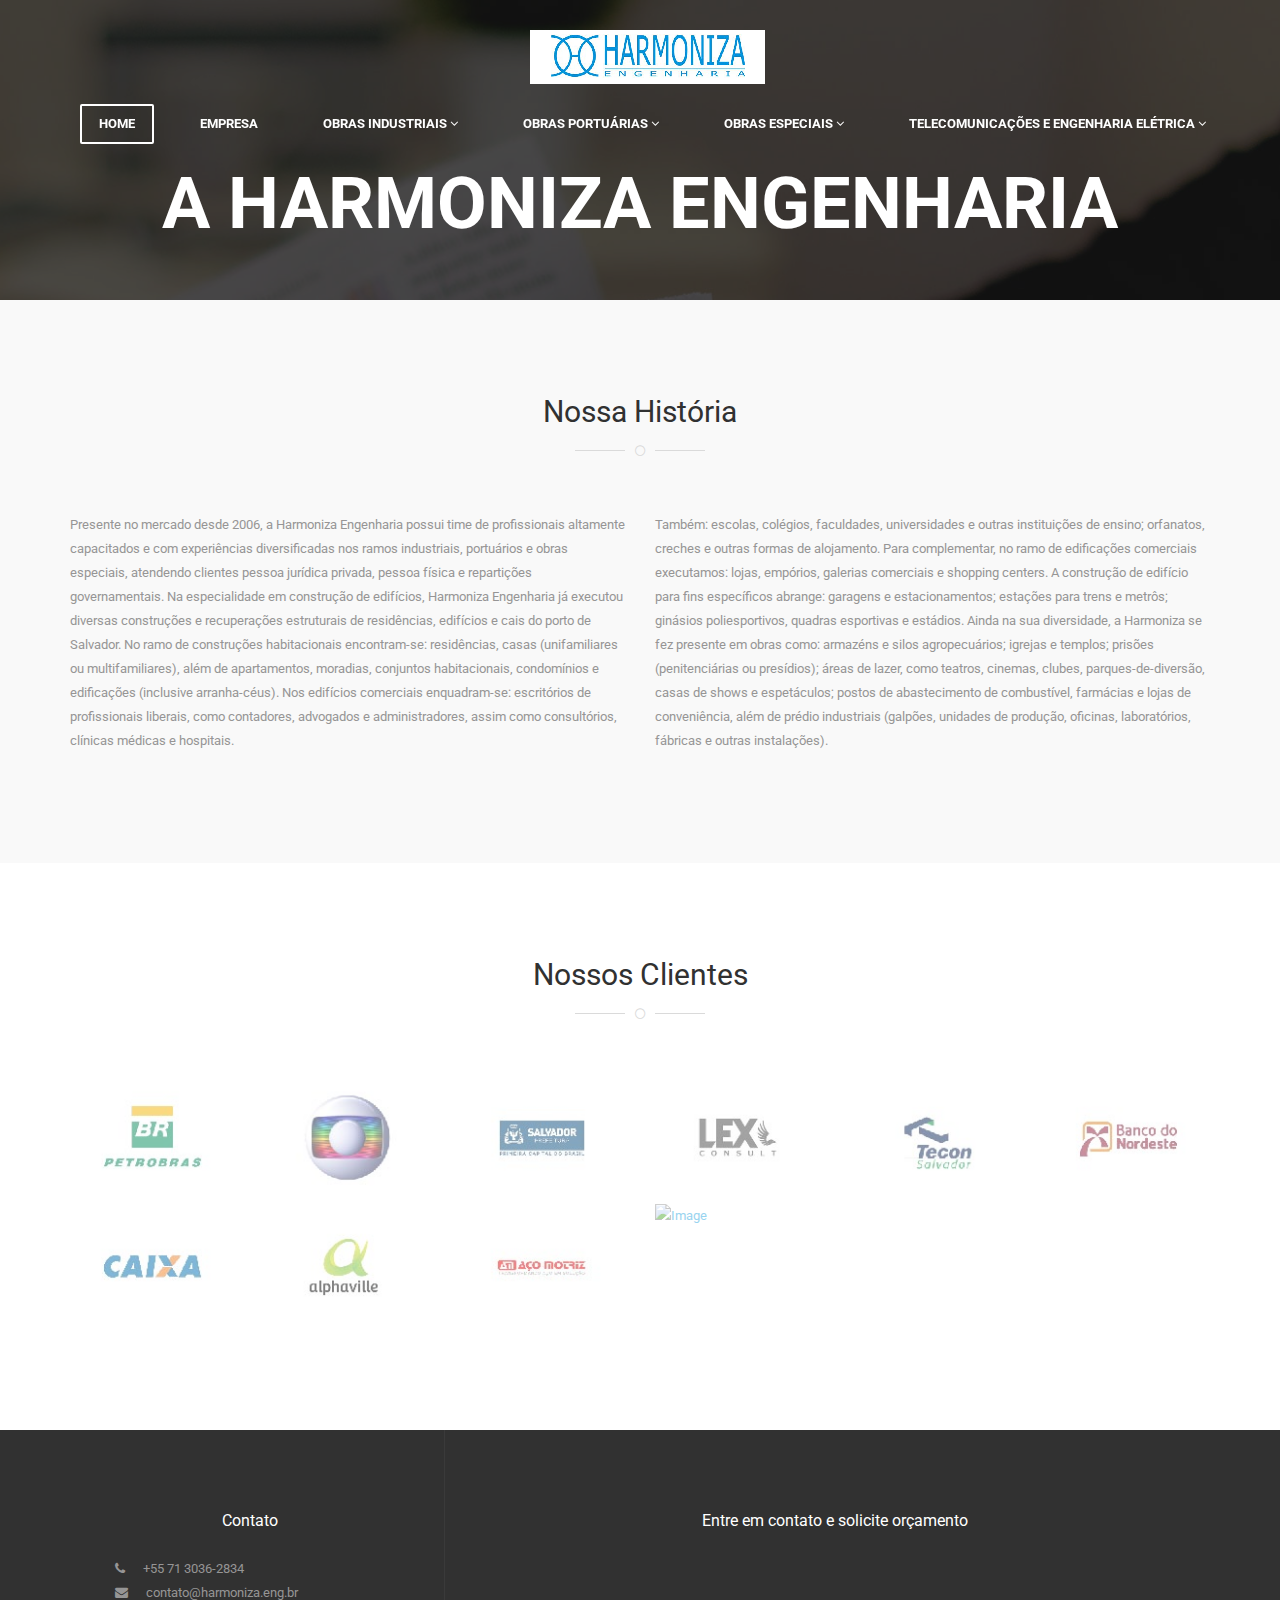
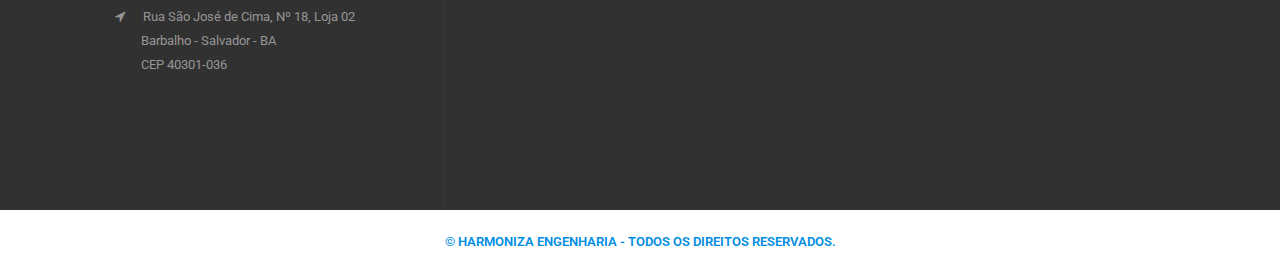
==== commit 03e86bb2: "Adicionando seção Copyright" ====
--- a/about.html
+++ b/about.html
@@ -335,6 +335,9 @@
 				<div class="col-md-2 col-sm-4 col-xs-6 section-margin">
 					<a><img src="logos/acomotriz-01.jpg" alt="Image"></a>
 				</div>
+				<div class="col-md-2 col-sm-4 col-xs-6 section-margin">
+					<a><img src="logos/belov-01.png" alt="Image"></a>
+				</div>
 			</div>
 		</div>
 
@@ -365,9 +368,9 @@
 									<li>
 										<div>
 											<i class="fa fa-location-arrow"></i>									
-											<span class="item-contato">Rua José Mariz Pinto</span><br>											
-												<span class="item-contato-subitem">Caixa D'água - Salvador - BA</span><br>
-												<span class="item-contato-subitem">CEP 40321-015</span> <br>
+											<span class="item-contato">Rua São José de Cima, Nº 18, Loja 02</span><br>											
+												<span class="item-contato-subitem">Barbalho - Salvador - BA</span><br>
+												<span class="item-contato-subitem">CEP 40301-036</span> <br>
 										</div>
 									</li>
 								</ul>
@@ -413,19 +416,11 @@
 				</div>
 			</div>
 		</div>
-		<!-- <div class="copyright-section">
-			<div class="container clearfix">
-				<span class="copytext">&copy; X-CORPORATION. All rights reserved. | Design By: <a href="https://uicookies.com/">uiCookies</a></span>
-				<ul class="list-inline pull-right">
-					<li class="active"><a href="#">Home</a></li>
-					<li><a href="#">About</a></li>
-					<li><a href="#">Services</a></li>
-					<li><a href="#">Portfolio</a></li>
-					<li><a href="#">Blog</a></li>
-					<li><a href="#">Contact</a></li>
-				</ul>
-			</div>
-		</div> -->
+		<div class="copyright-section" style="background-color: #FFF">
+			<div class="container clearfix" style="text-align: center;">
+				<span class="copytext" style="color: #008de3;;">&copy; Harmoniza Engenharia - Todos os Direitos Reservados.</span>
+			</div>
+		</div>
 	</footer>
 
 </div>
@@ -457,5 +452,5 @@
 <script src="js/scripts.js"></script>
 </body>
 
-<!-- Mirrored from uicookies.com/demo/theme/x-corporation/index.html by HTTrack Website Copier/3.x [XR&CO'2014], Tue, 23 Apr 2019 14:26:37 GMT -->
+
 </html>
